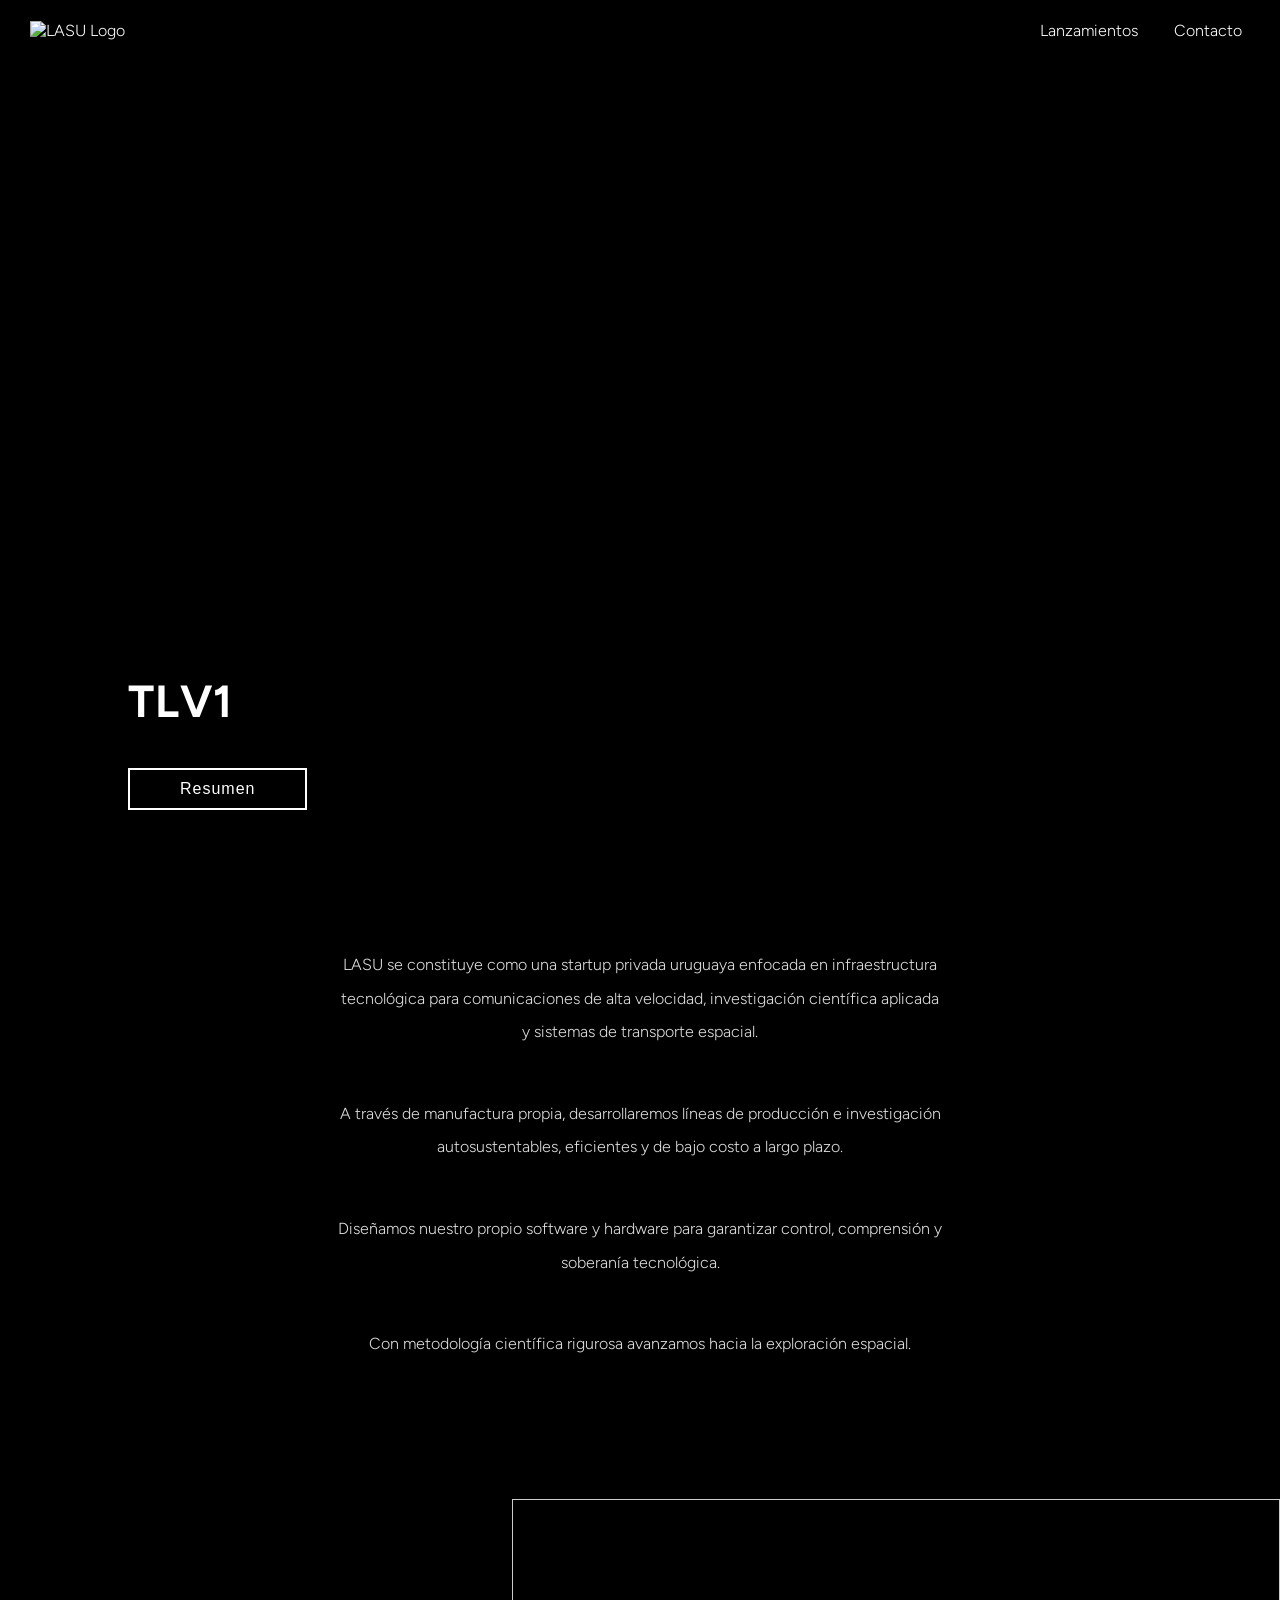
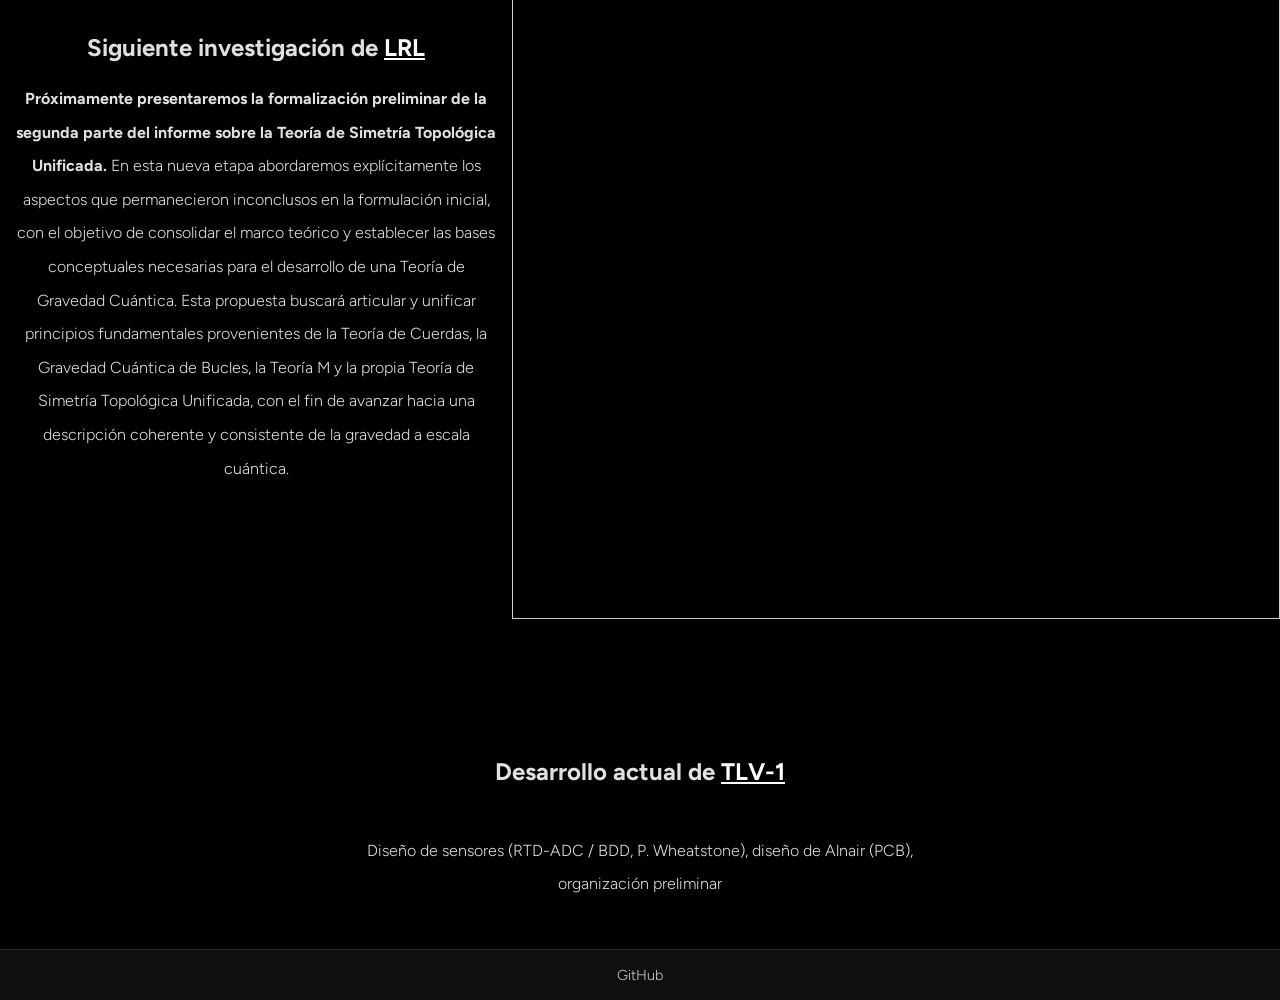
==== docs/index.html @ 3ad91bba "Index & styles update" ====
<!DOCTYPE html>
<html lang="es">
  <head>
    <meta charset="UTF-8" />
    <meta name="viewport" content="width=device-width, initial-scale=1.0" />
    <title>LASU | Inicio</title>
    <link rel="stylesheet" href="styles.css" />
    <link rel="icon" href="favicon.png" />
    <link rel="preconnect" href="https://fonts.googleapis.com" />
    <link rel="preconnect" href="https://fonts.gstatic.com" crossorigin />
    <link
      href="https://fonts.googleapis.com/css2?family=Figtree:ital,opsz,wght@0,14..32,100..900;1,14..32,100..900&display=swap"
      rel="stylesheet"
    />
  </head>
  <body>
    <GlobalScripts />
    <header class="header">
      <nav class="navbar">
        <img src="LASU_logo.png" alt="LASU Logo" class="logo" />
        <div class="menu-desktop">
          <a href="#">Lanzamientos</a>
          <a href="#">Contacto</a>
        </div>
      </nav>
    </header>
    <!-- Menú móvil -->
    <aside class="menu-mobile" id="menuMobile">
      <a href="#">Lanzamientos</a>
      <a href="#">Contacto</a>
    </aside>
    <!-- Overlay -->
    <div class="overlay" id="overlay"></div>
    <!-- UI ROOT -->
    <div id="ui-root">
      <button class="menu-btn" id="menuBtn" aria-label="Abrir menú">
        <span></span>
        <span></span>
        <span></span>
      </button>
    </div>
    <!-- Contenido -->
    <div
      class="hero"
      style="background-image: url(&quot;lasu_banner-no-logo.png&quot;)"
    >
      <div class="nl">
        <h2>TLV1</h2>
        <a href="nl.html"><button class="btn-vaso">Resumen</button></a>
      </div>
    </div>
    <main>
      <div>
        <div class="article">
          <p>
            LASU se constituye como una startup privada uruguaya enfocada en infraestructura tecnológica para comunicaciones de alta velocidad, investigación científica aplicada y sistemas de transporte espacial.
          </p>
        </div>
        <div class="article">
          <p>
            A través de manufactura propia, desarrollaremos
            líneas de producción e investigación autosustentables, eficientes y de
            bajo costo a largo plazo.
          </p>
        </div>
        <div class="article">
          <p>
            Diseñamos nuestro propio software y hardware para
            garantizar control, comprensión y soberanía tecnológica.
          </p>
        </div>
        <div class="article">
          <p>
            Con metodología científica rigurosa
            avanzamos hacia la exploración espacial.
          </p>
        </div>
      </div>
      
      <div
        class="hero"
        style="
          background-image: url(&quot;https://mrwallpaper.com/images/hd/earth-surface-in-space-gps9axxa747nj3ra.jpg&quot;);
        "
      >
        <div class="article" style="max-width: 40%;">
          <h2>
            Siguiente investigación de
            <a href="https://lasu-aerospace.github.io/LRL/research.html">LRL</a>
          </h2>
          <p>
            <strong
              >Próximamente presentaremos la formalización preliminar de la
              segunda parte del informe sobre la Teoría de Simetría Topológica
              Unificada.</strong
            >
            En esta nueva etapa abordaremos explícitamente los aspectos que
            permanecieron inconclusos en la formulación inicial, con el objetivo
            de consolidar el marco teórico y establecer las bases conceptuales
            necesarias para el desarrollo de una Teoría de Gravedad Cuántica.
            Esta propuesta buscará articular y unificar principios fundamentales
            provenientes de la Teoría de Cuerdas, la Gravedad Cuántica de
            Bucles, la Teoría M y la propia Teoría de Simetría Topológica
            Unificada, con el fin de avanzar hacia una descripción coherente y
            consistente de la gravedad a escala cuántica.
          </p>
        </div>
        <iframe class="media-frame" src="stu.pdf" style="width: 100%;"></iframe>
      </div>
      
      <div class="article" style="min-width: 100%;">
        <h2>
          Desarrollo actual de
          <a href="https://lasu-aerospace.github.io/.github/nl">TLV-1</a>
        </h2>
        <p class="article">Diseño de sensores (RTD-ADC / BDD, P. Wheatstone), diseño de Alnair (PCB), organización preliminar</p>
      </div>
    </main>
    <!-- Footer y scripts -->
    <footer class="site-footer">
      <a href="#">GitHub</a>
    </footer>

    <script src="scripts.js" defer></script>
    <script src="overlay.js" defer></script>
  </body>
</html>

<!---
Contenidos

Index:

- Programa TLV
- Último lanzamiento

--->
---- docs/styles.css ----
html {
  font-family:
    "Figtree",
    system-ui,
    -apple-system,
    BlinkMacSystemFont,
    sans-serif;
  font-weight: 100;
  color: #e0e0e0;
}

html,
body {
  margin: 0;
  padding: 0;
}

main {
  position: relative;
  flex: 1;
}

/* ================= RESET ================= */
* {
  box-sizing: border-box;
}

:root {
  --navbar-h: 60px;
  --menu-width: 260px;
  --accent: #ffffff;
  --menu-bg: rgba(120, 120, 120, 0.85);
  --overlay-bg: rgba(0, 0, 0, 0.5);
  --blur-level: 6px;
}

body {
  min-height: 100vh;
  background-repeat: no-repeat;
  background-attachment: fixed;
  background-size: cover;
  background-position: center;
  margin: 0;
  background: black;
  color: white;
  overflow-x: hidden;
  display: flex;
  flex-direction: column;
}

a {
  color: white;
}

/* ================= NAVBAR ================= */
.navbar {
  position: fixed;
  top: 0;
  left: 0;
  width: 100%;
  height: var(--navbar-h);
  padding: 0 30px;

  display: flex;
  align-items: center;
  justify-content: space-between;

  background: linear-gradient(to bottom, black, transparent);
  z-index: 1000;
}

.menu-desktop.oculta {
  transform: translateY(-200%);
}

.logo {
  display: flex;
  width: 100px;
  transform: translateY(0);
  opacity: 1;

  transition:
    transform 0.45s ease,
    opacity 0.3s ease;
}

.logo.oculta {
  transform: translateY(-200%);
}

/* ================= CONTAINER ================= */
.container {
  max-width: 1080px;
  margin: 0 auto;
  padding: 4rem 4rem;

  font-size: 1.05rem;
  font-weight: 200;
  line-height: 1.7;

  color: #e2e2e2;

  hyphens: none;
  word-break: normal;
  overflow-wrap: break-word;
}

.container h1,
.container h2,
.container h3 {
  line-height: 1.3;
  margin-top: 2.5rem;
  margin-bottom: 1rem;
}

.container p {
  margin-bottom: 1.2rem;
}

.container a {
  color: #0057b8;
  text-decoration: underline;
}

.container blockquote {
  margin: 2rem 0;
  padding-left: 1.2rem;
  border-left: 4px solid #ccc;
  font-style: italic;
  color: #444;
}

/* ================= DESKTOP MENU ================= */
.menu-desktop {
  display: flex;
  gap: 20px;
  transform: translateY(0);
  opacity: 1;

  transition:
    transform 0.45s ease,
    opacity 0.3s ease;
}

.menu-desktop a {
  color: var(--accent);
  text-decoration: none;
  position: relative;
}

.menu-desktop a::after {
  content: "";
  position: absolute;
  bottom: -5px;
  left: 0;
  width: 0;
  height: 1px;
  background: var(--accent);
  transition: width 0.3s ease;
}

.menu-desktop a:hover::after {
  width: 100%;
}

.menu-mobile a::after {
  content: "";
  position: absolute;
  bottom: -5px;
  left: 0;
  width: 0;
  height: 1px;
  background: var(--accent);
  transition: width 0.3s ease;
}

.menu-mobile a:hover::after {
  width: 100%;
}

/* ================= LINKS AJUSTADOS AL TEXTO ================= */
.menu-desktop a,
.menu-mobile a {
  display: inline-block;
  width: auto;
  align-self: flex-start;
  white-space: nowrap;
  position: relative;
  text-decoration: none;
  padding: 4px 8px;
  color: var(--accent);
}

/* ================= ANIMACIÓN DE LÍNEA INFERIOR ================= */
.menu-desktop a::after,
.menu-mobile a::after {
  content: "";
  position: absolute;
  bottom: -5px;
  left: 0;
  width: 0;
  height: 1px;
  background: var(--accent);
  transition: width 0.3s ease;
}

.menu-desktop a:hover::after,
.menu-mobile a:hover::after {
  width: 100%;
}

/* ================= PADDING Y BACKGROUND ================= */
.menu-desktop a,
.menu-mobile a {
  padding: 4px 8px;
  background: transparent;
}

.menu-desktop a:hover,
.menu-mobile a:hover {
  background: rgba(255, 255, 255, 0.1);
}

/* ================= UI ROOT ================= */
#ui-root {
  position: fixed;
  inset: 0;
  z-index: 2147483647;
  pointer-events: none;
  isolation: isolate;
}

#ui-root .menu-btn {
  position: fixed;
  top: 10px;
  right: 30px;
  height: 40px;

  display: none;
  flex-direction: column;
  justify-content: center;
  gap: 6px;

  pointer-events: auto;
  background: none;
  border: none;
  padding: 8px;
  cursor: pointer;
}

#ui-root .menu-btn span {
  width: 24px;
  height: 2px;
  background: var(--accent);
  transform: translateY(0);
  border-radius: 2px;
  transition:
    transform 0.32s ease,
    opacity 0.22s linear;
}

/* ================= MOBILE MENU ================= */
.menu-mobile {
  position: fixed;
  top: 0;
  right: 0;
  width: var(--menu-width);
  height: 100vh;
  padding: calc(var(--navbar-h) + 20px) 20px;

  display: flex;
  flex-direction: column;
  gap: 20px;

  background: var(--menu-bg);
  backdrop-filter: blur(6px);

  transform: translateX(100%);
  transition: transform 0.32s cubic-bezier(0.2, 0.9, 0.3, 1);

  z-index: 2000;
}

.menu-mobile a {
  color: var(--accent);
  text-decoration: none;
  font-size: 18px;

  opacity: 0;
  transform: translateX(-8px);
  transition:
    opacity 0.28s ease,
    transform 0.28s ease;
}

body.menu-open .menu-mobile {
  transform: translateX(0);
}

body.menu-open .menu-mobile a {
  opacity: 1;
  transform: translateX(0);
}

/* ================= OVERLAY ================= */
.overlay {
  position: fixed;
  inset: 0;
  background: var(--overlay-bg);
  backdrop-filter: blur(var(--blur-level));

  opacity: 0;
  visibility: hidden;
  pointer-events: none;

  transition: opacity 0.25s ease;
  z-index: 1500;
}

body.menu-open .overlay {
  opacity: 1;
  visibility: visible;
  pointer-events: auto;
}

/* ================= CONTENT ================= */
.content {
  padding-top: var(--navbar-h);
}

body.menu-open .content {
  filter: blur(var(--blur-level));
}

/* ================= HAMBURGER → X ================= */
body.menu-open #ui-root .menu-btn span:nth-child(1) {
  transform: translateY(8px) rotate(45deg);
}

body.menu-open #ui-root .menu-btn span:nth-child(2) {
  opacity: 0;
}

body.menu-open #ui-root .menu-btn span:nth-child(3) {
  transform: translateY(-8px) rotate(-45deg);
}

/* ================= RESPONSIVE ================= */
@media (max-aspect-ratio: 4/3) {
  .menu-desktop {
    display: none;
  }
  #ui-root .menu-btn {
    display: flex;
  }
}

/* ================= ACCESSIBILITY ================= */
@media (prefers-reduced-motion: reduce) {
  * {
    transition: none !important;
    animation: none !important;
  }
}

/* ================= FADING ================= */
.nl {
  width: auto;
  position: absolute;
  height: auto;
  bottom: 10%;
  left: 10%;
  color: #fff;
  font-size: 30px;
  font-weight: 300;
  letter-spacing: 1px;
  text-align: auto;
  opacity: 0;
  transform: translateY(40px);
  animation: fadeUp 2s ease-out forwards;
}

.btn-vaso {
  position: relative;
  padding: 10px 50px;
  background: transparent;
  color: white;
  border: 2px solid white;
  font-size: 16px;
  letter-spacing: 1px;
  cursor: pointer;
  overflow: hidden;
  z-index: 0;
}

.btn-vaso::before {
  content: "";
  position: absolute;
  left: 0;
  bottom: 0;
  width: 100%;
  height: 0%;
  background: white;
  transition: height 0.6s ease;
  z-index: -1;
}

.btn-vaso:hover::before {
  height: 100%;
}

.btn-vaso:hover {
  color: #000;
}

@keyframes fadeUp {
  to {
    opacity: 1;
    transform: translateY(0);
  }
}

/* ================= FOOTER ================= */
.site-footer {
  width: 100%;
  padding: 16px 24px;
  background-color: #0f0f0f;
  border-top: 1px solid #2a2a2a;
  display: flex;
  gap: 24px;
  justify-content: center;
  text-align: center;
  color: white;
}

.site-footer a {
  color: #cfcfcf;
  text-decoration: none;
  font-size: 0.9rem;
  transition: color 0.2s ease;
}

.site-footer a:hover {
  color: #ffffff;
}

/* ================= ARTICLE ================= */
.article {
  max-width: 50%;
  position: relative;
  margin: 48px auto;
  text-align: center;
  padding: 0 16px;
  font-weight: 200;
  font-size: 1rem;
  color: #e0e0e0;
}

.article p {
  margin-bottom: 1.2em;
  line-height: 2.1;
}

/* ================= HERO ================= */
.hero {
  height: 100vh;
  background-size: cover;
  background-position: center;
  background-repeat: no-repeat;

  display: flex;
  align-items: center;
  justify-content: center;

  min-height: 100vh;
  min-height: 100svh;
}

.hero-content {
  color: white;
}

/* ================= MEDIA ================= */
.media-frame {
  width: 100%;
  max-width: 900px;
  height: 80vh;
  border: 1px solid #ccc;
  margin: 2rem auto;
  display: block;
}

.media-image {
  max-width: 100%;
  height: auto;
  display: block;
  margin: 2rem auto;
  border: 1px solid #ccc;
}
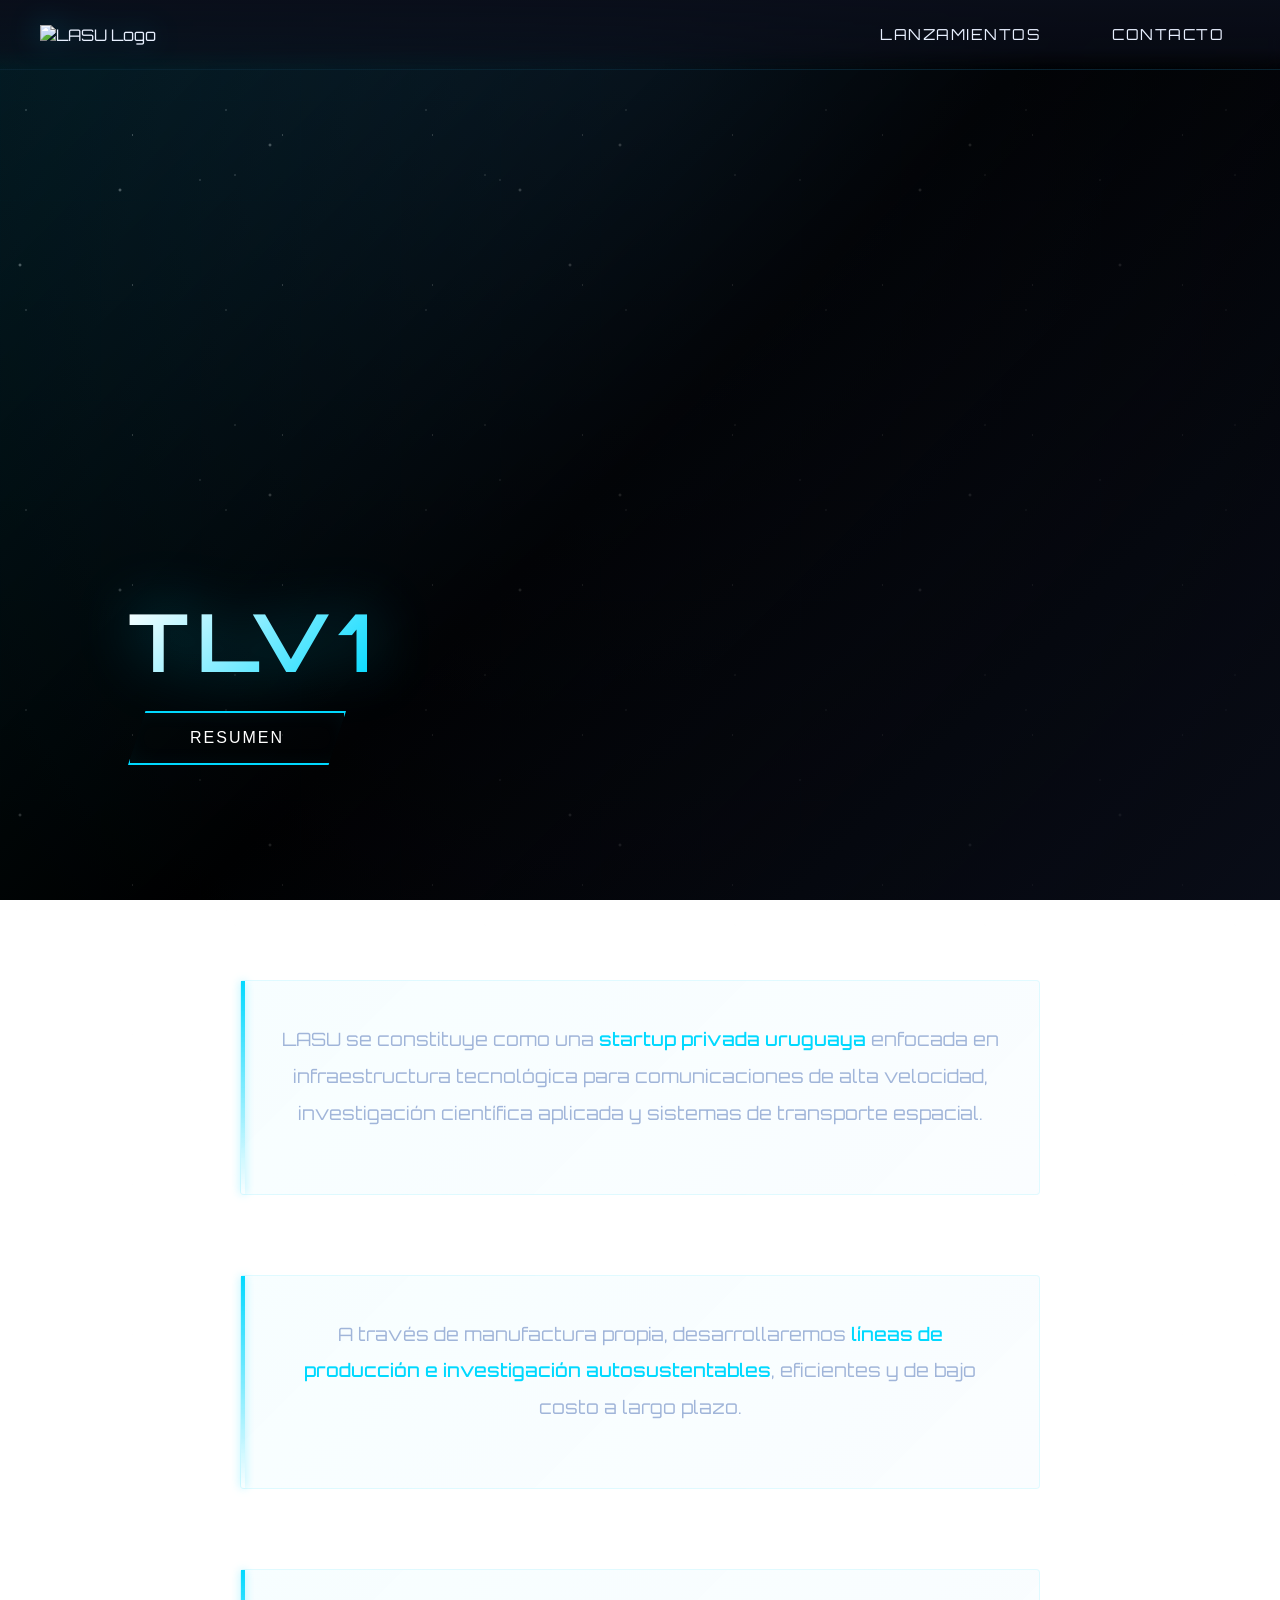
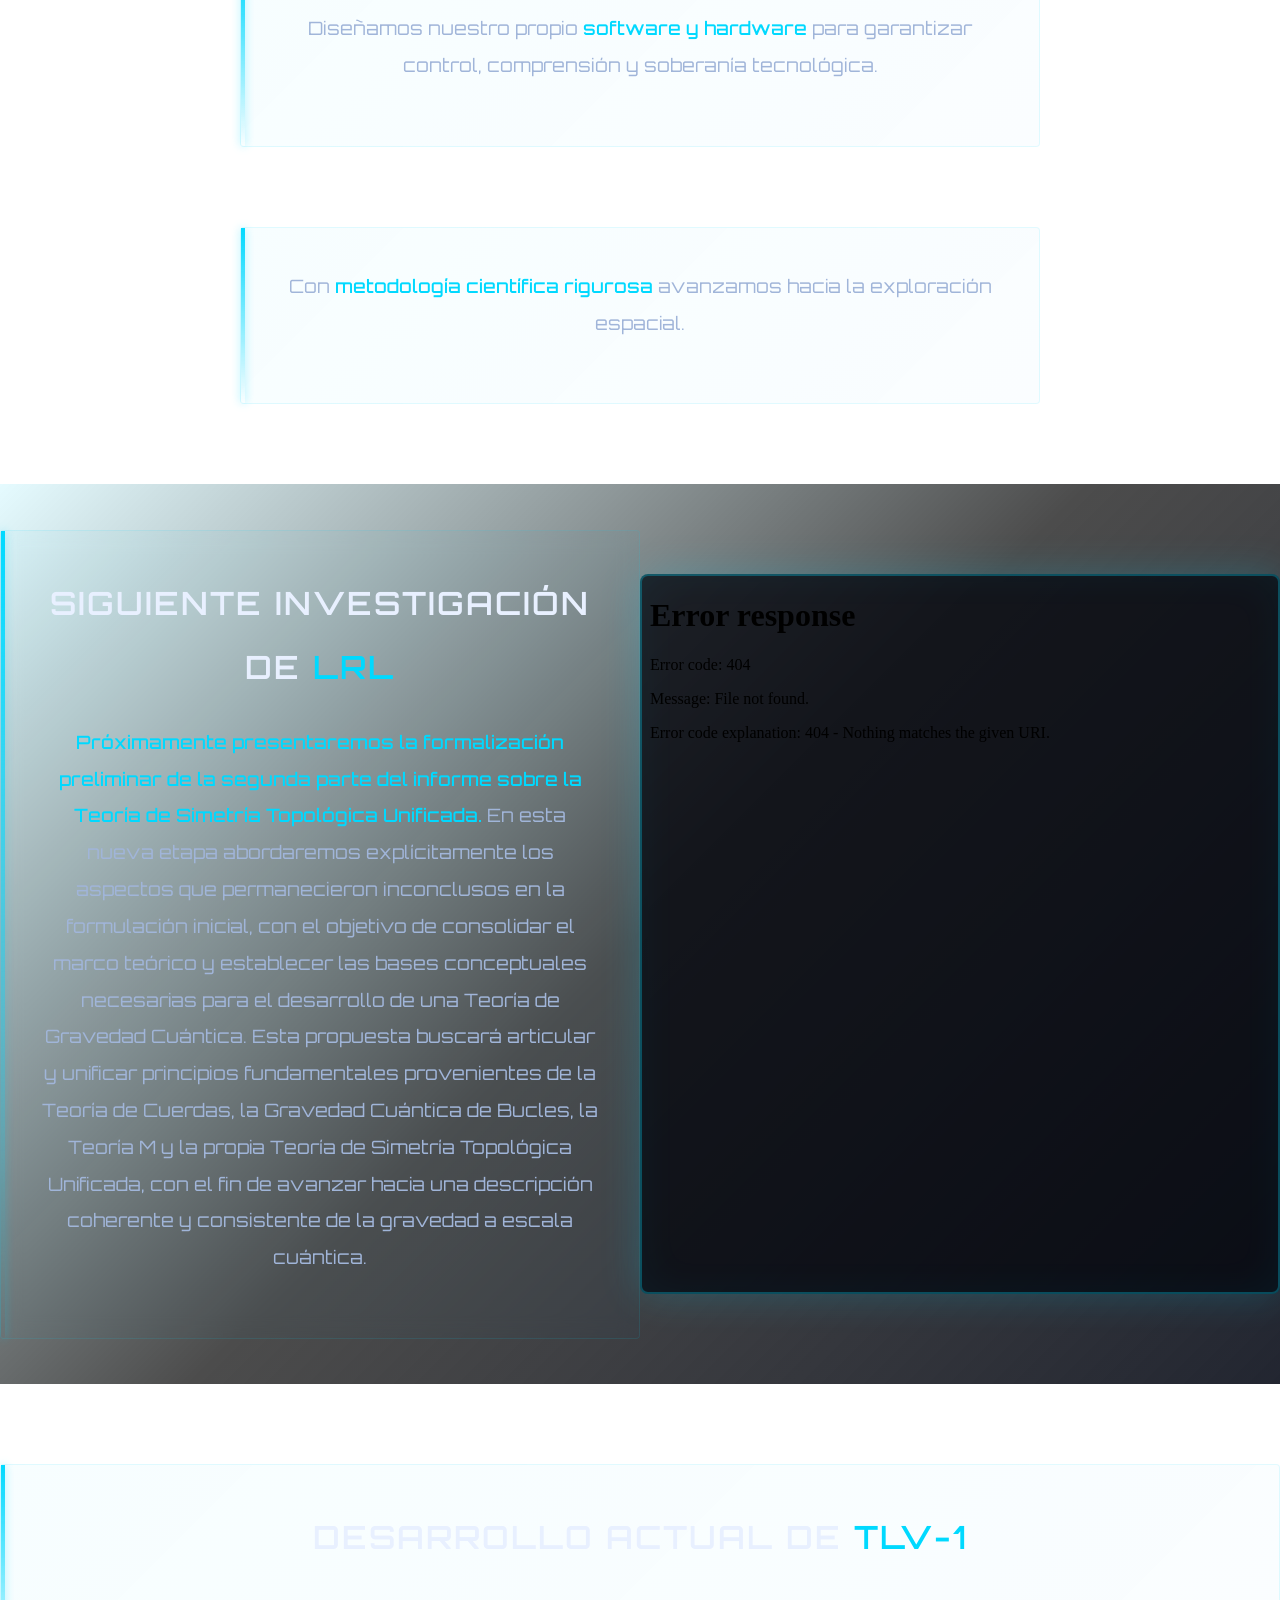
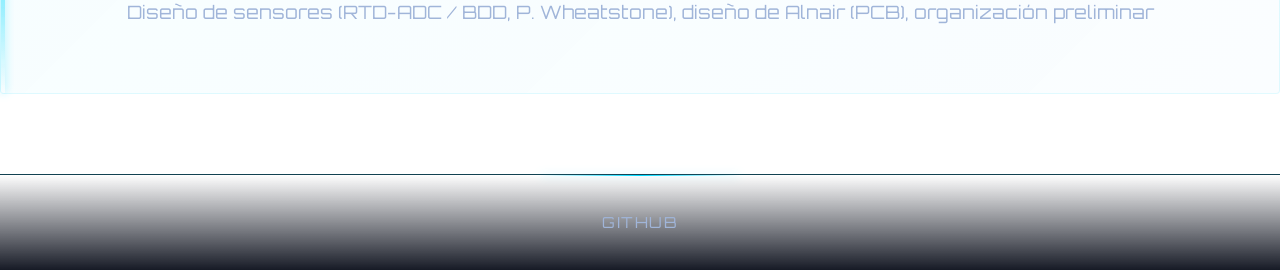
==== commit 4ed7aaea: "Add contact page and form functionality - Created contacto.html for the contact page with a form for" ====
--- a/docs/index.html
+++ b/docs/index.html
@@ -8,10 +8,8 @@
     <link rel="icon" href="favicon.png" />
     <link rel="preconnect" href="https://fonts.googleapis.com" />
     <link rel="preconnect" href="https://fonts.gstatic.com" crossorigin />
-    <link
-      href="https://fonts.googleapis.com/css2?family=Figtree:ital,opsz,wght@0,14..32,100..900;1,14..32,100..900&display=swap"
-      rel="stylesheet"
-    />
+    <!-- Distinctive aerospace fonts -->
+    <link href="https://fonts.googleapis.com/css2?family=Orbitron:wght@400;500;600;700;900&family=Rajdhani:wght@300;400;500;600;700&display=swap" rel="stylesheet" />
   </head>
   <body>
     <GlobalScripts />
@@ -19,18 +17,21 @@
       <nav class="navbar">
         <img src="LASU_logo.png" alt="LASU Logo" class="logo" />
         <div class="menu-desktop">
-          <a href="#">Lanzamientos</a>
-          <a href="#">Contacto</a>
+          <a href="lanzamientos.html">Lanzamientos</a>
+          <a href="contacto.html">Contacto</a>
         </div>
       </nav>
     </header>
+    
     <!-- Menú móvil -->
     <aside class="menu-mobile" id="menuMobile">
-      <a href="#">Lanzamientos</a>
-      <a href="#">Contacto</a>
+      <a href="lanzamientos.html">Lanzamientos</a>
+      <a href="contacto.html">Contacto</a>
     </aside>
+    
     <!-- Overlay -->
     <div class="overlay" id="overlay"></div>
+    
     <!-- UI ROOT -->
     <div id="ui-root">
       <button class="menu-btn" id="menuBtn" aria-label="Abrir menú">
@@ -39,61 +40,56 @@
         <span></span>
       </button>
     </div>
-    <!-- Contenido -->
-    <div
-      class="hero"
-      style="background-image: url(&quot;lasu_banner-no-logo.png&quot;)"
-    >
+    
+    <!-- Hero Section -->
+    <div class="hero" style="background-image: url('lasu_banner-no-logo.png')">
       <div class="nl">
         <h2>TLV1</h2>
         <a href="nl.html"><button class="btn-vaso">Resumen</button></a>
       </div>
     </div>
+    
     <main>
       <div>
         <div class="article">
           <p>
-            LASU se constituye como una startup privada uruguaya enfocada en infraestructura tecnológica para comunicaciones de alta velocidad, investigación científica aplicada y sistemas de transporte espacial.
+            LASU se constituye como una <strong>startup privada uruguaya</strong> enfocada en infraestructura tecnológica para comunicaciones de alta velocidad, investigación científica aplicada y sistemas de transporte espacial.
           </p>
         </div>
+        
         <div class="article">
           <p>
             A través de manufactura propia, desarrollaremos
-            líneas de producción e investigación autosustentables, eficientes y de
+            <strong>líneas de producción e investigación autosustentables</strong>, eficientes y de
             bajo costo a largo plazo.
           </p>
         </div>
+        
         <div class="article">
           <p>
-            Diseñamos nuestro propio software y hardware para
+            Diseñamos nuestro propio <strong>software y hardware</strong> para
             garantizar control, comprensión y soberanía tecnológica.
           </p>
         </div>
+        
         <div class="article">
           <p>
-            Con metodología científica rigurosa
+            Con <strong>metodología científica rigurosa</strong>
             avanzamos hacia la exploración espacial.
           </p>
         </div>
       </div>
       
-      <div
-        class="hero"
-        style="
-          background-image: url(&quot;https://mrwallpaper.com/images/hd/earth-surface-in-space-gps9axxa747nj3ra.jpg&quot;);
-        "
-      >
-        <div class="article" style="max-width: 40%;">
+      <div class="hero" style="background-image: url('https://mrwallpaper.com/images/hd/earth-surface-in-space-gps9axxa747nj3ra.jpg')">
+        <div class="article" style="max-width: 50%;">
           <h2>
             Siguiente investigación de
             <a href="https://lasu-aerospace.github.io/LRL/research.html">LRL</a>
           </h2>
           <p>
-            <strong
-              >Próximamente presentaremos la formalización preliminar de la
-              segunda parte del informe sobre la Teoría de Simetría Topológica
-              Unificada.</strong
-            >
+            <strong>Próximamente presentaremos la formalización preliminar de la
+            segunda parte del informe sobre la Teoría de Simetría Topológica
+            Unificada.</strong>
             En esta nueva etapa abordaremos explícitamente los aspectos que
             permanecieron inconclusos en la formulación inicial, con el objetivo
             de consolidar el marco teórico y establecer las bases conceptuales
@@ -105,18 +101,19 @@
             consistente de la gravedad a escala cuántica.
           </p>
         </div>
-        <iframe class="media-frame" src="stu.pdf" style="width: 100%;"></iframe>
+        <iframe class="media-frame" src="stu.pdf"></iframe>
       </div>
       
-      <div class="article" style="min-width: 100%;">
+      <div class="article" style="min-width: 100%; max-width: 90%;">
         <h2>
           Desarrollo actual de
           <a href="https://lasu-aerospace.github.io/.github/nl">TLV-1</a>
         </h2>
-        <p class="article">Diseño de sensores (RTD-ADC / BDD, P. Wheatstone), diseño de Alnair (PCB), organización preliminar</p>
+        <p>Diseño de sensores (RTD-ADC / BDD, P. Wheatstone), diseño de Alnair (PCB), organización preliminar</p>
       </div>
     </main>
-    <!-- Footer y scripts -->
+    
+    <!-- Footer -->
     <footer class="site-footer">
       <a href="#">GitHub</a>
     </footer>
@@ -124,14 +121,4 @@
     <script src="scripts.js" defer></script>
     <script src="overlay.js" defer></script>
   </body>
-</html>
-
-<!---
-Contenidos
-
-Index:
-
-- Programa TLV
-- Último lanzamiento
-
---->
+</html>
--- a/docs/styles.css
+++ b/docs/styles.css
@@ -1,55 +1,108 @@
-html {
-  font-family:
-    "Figtree",
-    system-ui,
-    -apple-system,
-    BlinkMacSystemFont,
-    sans-serif;
-  font-weight: 100;
-  color: #e0e0e0;
-}
-
-html,
-body {
+/* ================= CUSTOM PROPERTIES ================= */
+:root {
+  --navbar-h: 70px;
+  --menu-width: 300px;
+  --accent: #00d9ff;
+  --accent-glow: rgba(0, 217, 255, 0.4);
+  --menu-bg: rgba(5, 10, 20, 0.95);
+  --overlay-bg: rgba(0, 0, 0, 0.7);
+  --blur-level: 8px;
+  --space-dark: #0a0e1a;
+  --space-darker: #050810;
+  --text-primary: #e8f0ff;
+  --text-secondary: #a0b5d9;
+}
+
+/* ================= RESET & BASE ================= */
+* {
+  box-sizing: border-box;
   margin: 0;
   padding: 0;
+}
+
+html {
+  font-family: "Orbitron", "Rajdhani", "Exo 2", system-ui, sans-serif;
+  font-weight: 300;
+  color: var(--text-primary);
+  scroll-behavior: smooth;
+}
+
+body {
+  min-height: 100vh;
+  background: radial-gradient(ellipse at top, #0f1829 0%, #000000 100%);
+  background-attachment: fixed;
+  color: var(--text-primary);
+  overflow-x: hidden;
+  display: flex;
+  flex-direction: column;
+  position: relative;
+}
+
+/* Starfield background effect */
+body::before {
+  content: '';
+  position: fixed;
+  width: 200%;
+  height: 200%;
+  top: -50%;
+  left: -50%;
+  background-image: 
+    radial-gradient(2px 2px at 20% 30%, white, transparent),
+    radial-gradient(2px 2px at 60% 70%, white, transparent),
+    radial-gradient(1px 1px at 50% 50%, white, transparent),
+    radial-gradient(1px 1px at 80% 10%, white, transparent),
+    radial-gradient(2px 2px at 90% 60%, white, transparent),
+    radial-gradient(1px 1px at 33% 80%, white, transparent),
+    radial-gradient(1px 1px at 15% 90%, white, transparent);
+  background-size: 
+    550px 550px,
+    350px 350px,
+    250px 250px,
+    300px 300px,
+    400px 400px,
+    200px 200px,
+    150px 150px;
+  background-repeat: repeat;
+  animation: stars 120s linear infinite;
+  opacity: 0.6;
+  z-index: 0;
+  pointer-events: none;
+}
+
+@keyframes stars {
+  from { transform: translateY(0); }
+  to { transform: translateY(-1000px); }
+}
+
+/* Grid overlay */
+body::after {
+  content: '';
+  position: fixed;
+  inset: 0;
+  background-image: 
+    linear-gradient(rgba(0, 217, 255, 0.03) 1px, transparent 1px),
+    linear-gradient(90deg, rgba(0, 217, 255, 0.03) 1px, transparent 1px);
+  background-size: 100px 100px;
+  pointer-events: none;
+  z-index: 0;
+  opacity: 0.3;
 }
 
 main {
   position: relative;
   flex: 1;
-}
-
-/* ================= RESET ================= */
-* {
-  box-sizing: border-box;
-}
-
-:root {
-  --navbar-h: 60px;
-  --menu-width: 260px;
-  --accent: #ffffff;
-  --menu-bg: rgba(120, 120, 120, 0.85);
-  --overlay-bg: rgba(0, 0, 0, 0.5);
-  --blur-level: 6px;
-}
-
-body {
-  min-height: 100vh;
-  background-repeat: no-repeat;
-  background-attachment: fixed;
-  background-size: cover;
-  background-position: center;
-  margin: 0;
-  background: black;
-  color: white;
-  overflow-x: hidden;
-  display: flex;
-  flex-direction: column;
+  z-index: 1;
 }
 
 a {
-  color: white;
+  color: var(--accent);
+  transition: all 0.3s ease;
+  text-decoration: none;
+}
+
+a:hover {
+  color: #ffffff;
+  text-shadow: 0 0 10px var(--accent-glow);
 }
 
 /* ================= NAVBAR ================= */
@@ -59,204 +112,100 @@
   left: 0;
   width: 100%;
   height: var(--navbar-h);
-  padding: 0 30px;
-
+  padding: 0 40px;
   display: flex;
   align-items: center;
   justify-content: space-between;
-
-  background: linear-gradient(to bottom, black, transparent);
+  background: linear-gradient(to bottom, 
+    rgba(10, 14, 26, 0.95) 0%, 
+    rgba(10, 14, 26, 0.7) 70%,
+    transparent 100%);
+  backdrop-filter: blur(10px);
+  border-bottom: 1px solid rgba(0, 217, 255, 0.1);
   z-index: 1000;
-}
-
-.menu-desktop.oculta {
-  transform: translateY(-200%);
+  transition: all 0.5s cubic-bezier(0.4, 0, 0.2, 1);
 }
 
 .logo {
   display: flex;
-  width: 100px;
+  width: 120px;
+  filter: drop-shadow(0 0 15px rgba(0, 217, 255, 0.3));
   transform: translateY(0);
   opacity: 1;
-
   transition:
-    transform 0.45s ease,
+    transform 0.5s cubic-bezier(0.4, 0, 0.2, 1),
     opacity 0.3s ease;
 }
 
 .logo.oculta {
   transform: translateY(-200%);
-}
-
-/* ================= CONTAINER ================= */
-.container {
-  max-width: 1080px;
-  margin: 0 auto;
-  padding: 4rem 4rem;
-
-  font-size: 1.05rem;
-  font-weight: 200;
-  line-height: 1.7;
-
-  color: #e2e2e2;
-
-  hyphens: none;
-  word-break: normal;
-  overflow-wrap: break-word;
-}
-
-.container h1,
-.container h2,
-.container h3 {
-  line-height: 1.3;
-  margin-top: 2.5rem;
-  margin-bottom: 1rem;
-}
-
-.container p {
-  margin-bottom: 1.2rem;
-}
-
-.container a {
-  color: #0057b8;
-  text-decoration: underline;
-}
-
-.container blockquote {
-  margin: 2rem 0;
-  padding-left: 1.2rem;
-  border-left: 4px solid #ccc;
-  font-style: italic;
-  color: #444;
+  opacity: 0;
 }
 
 /* ================= DESKTOP MENU ================= */
 .menu-desktop {
   display: flex;
-  gap: 20px;
+  gap: 40px;
   transform: translateY(0);
   opacity: 1;
-
   transition:
-    transform 0.45s ease,
+    transform 0.5s cubic-bezier(0.4, 0, 0.2, 1),
     opacity 0.3s ease;
 }
 
+.menu-desktop.oculta {
+  transform: translateY(-200%);
+  opacity: 0;
+}
+
 .menu-desktop a {
-  color: var(--accent);
+  color: var(--text-primary);
   text-decoration: none;
   position: relative;
+  font-size: 0.95rem;
+  font-weight: 400;
+  letter-spacing: 1.5px;
+  text-transform: uppercase;
+  padding: 8px 16px;
+  transition: all 0.3s ease;
+}
+
+.menu-desktop a::before {
+  content: '';
+  position: absolute;
+  inset: 0;
+  background: linear-gradient(135deg, 
+    rgba(0, 217, 255, 0.1), 
+    rgba(0, 150, 255, 0.05));
+  opacity: 0;
+  transition: opacity 0.3s ease;
+  z-index: -1;
+  clip-path: polygon(5% 0%, 100% 0%, 95% 100%, 0% 100%);
 }
 
 .menu-desktop a::after {
   content: "";
   position: absolute;
-  bottom: -5px;
+  bottom: 0;
   left: 0;
   width: 0;
-  height: 1px;
-  background: var(--accent);
-  transition: width 0.3s ease;
+  height: 2px;
+  background: linear-gradient(90deg, var(--accent), #0096ff);
+  box-shadow: 0 0 10px var(--accent-glow);
+  transition: width 0.4s cubic-bezier(0.4, 0, 0.2, 1);
+}
+
+.menu-desktop a:hover::before {
+  opacity: 1;
 }
 
 .menu-desktop a:hover::after {
   width: 100%;
 }
 
-.menu-mobile a::after {
-  content: "";
-  position: absolute;
-  bottom: -5px;
-  left: 0;
-  width: 0;
-  height: 1px;
-  background: var(--accent);
-  transition: width 0.3s ease;
-}
-
-.menu-mobile a:hover::after {
-  width: 100%;
-}
-
-/* ================= LINKS AJUSTADOS AL TEXTO ================= */
-.menu-desktop a,
-.menu-mobile a {
-  display: inline-block;
-  width: auto;
-  align-self: flex-start;
-  white-space: nowrap;
-  position: relative;
-  text-decoration: none;
-  padding: 4px 8px;
+.menu-desktop a:hover {
   color: var(--accent);
-}
-
-/* ================= ANIMACIÓN DE LÍNEA INFERIOR ================= */
-.menu-desktop a::after,
-.menu-mobile a::after {
-  content: "";
-  position: absolute;
-  bottom: -5px;
-  left: 0;
-  width: 0;
-  height: 1px;
-  background: var(--accent);
-  transition: width 0.3s ease;
-}
-
-.menu-desktop a:hover::after,
-.menu-mobile a:hover::after {
-  width: 100%;
-}
-
-/* ================= PADDING Y BACKGROUND ================= */
-.menu-desktop a,
-.menu-mobile a {
-  padding: 4px 8px;
-  background: transparent;
-}
-
-.menu-desktop a:hover,
-.menu-mobile a:hover {
-  background: rgba(255, 255, 255, 0.1);
-}
-
-/* ================= UI ROOT ================= */
-#ui-root {
-  position: fixed;
-  inset: 0;
-  z-index: 2147483647;
-  pointer-events: none;
-  isolation: isolate;
-}
-
-#ui-root .menu-btn {
-  position: fixed;
-  top: 10px;
-  right: 30px;
-  height: 40px;
-
-  display: none;
-  flex-direction: column;
-  justify-content: center;
-  gap: 6px;
-
-  pointer-events: auto;
-  background: none;
-  border: none;
-  padding: 8px;
-  cursor: pointer;
-}
-
-#ui-root .menu-btn span {
-  width: 24px;
-  height: 2px;
-  background: var(--accent);
-  transform: translateY(0);
-  border-radius: 2px;
-  transition:
-    transform 0.32s ease,
-    opacity 0.22s linear;
+  transform: translateY(-2px);
 }
 
 /* ================= MOBILE MENU ================= */
@@ -266,31 +215,50 @@
   right: 0;
   width: var(--menu-width);
   height: 100vh;
-  padding: calc(var(--navbar-h) + 20px) 20px;
-
+  padding: calc(var(--navbar-h) + 30px) 30px;
   display: flex;
   flex-direction: column;
-  gap: 20px;
-
+  gap: 25px;
   background: var(--menu-bg);
-  backdrop-filter: blur(6px);
-
+  backdrop-filter: blur(20px);
+  border-left: 1px solid rgba(0, 217, 255, 0.2);
   transform: translateX(100%);
-  transition: transform 0.32s cubic-bezier(0.2, 0.9, 0.3, 1);
-
+  transition: transform 0.4s cubic-bezier(0.4, 0, 0.2, 1);
   z-index: 2000;
 }
 
 .menu-mobile a {
+  color: var(--text-primary);
+  text-decoration: none;
+  font-size: 1.1rem;
+  letter-spacing: 1.2px;
+  text-transform: uppercase;
+  padding: 12px 16px;
+  position: relative;
+  opacity: 0;
+  transform: translateX(-20px);
+  transition:
+    opacity 0.3s ease,
+    transform 0.3s ease,
+    color 0.3s ease;
+}
+
+.menu-mobile a::before {
+  content: '›';
+  position: absolute;
+  left: 0;
+  opacity: 0;
+  transition: opacity 0.3s ease;
   color: var(--accent);
-  text-decoration: none;
-  font-size: 18px;
-
-  opacity: 0;
-  transform: translateX(-8px);
-  transition:
-    opacity 0.28s ease,
-    transform 0.28s ease;
+}
+
+.menu-mobile a:hover {
+  color: var(--accent);
+  transform: translateX(8px);
+}
+
+.menu-mobile a:hover::before {
+  opacity: 1;
 }
 
 body.menu-open .menu-mobile {
@@ -300,6 +268,68 @@
 body.menu-open .menu-mobile a {
   opacity: 1;
   transform: translateX(0);
+}
+
+body.menu-open .menu-mobile a:nth-child(1) { transition-delay: 0.1s; }
+body.menu-open .menu-mobile a:nth-child(2) { transition-delay: 0.15s; }
+body.menu-open .menu-mobile a:nth-child(3) { transition-delay: 0.2s; }
+
+/* ================= UI ROOT & HAMBURGER ================= */
+#ui-root {
+  position: fixed;
+  inset: 0;
+  z-index: 2147483647;
+  pointer-events: none;
+  isolation: isolate;
+}
+
+#ui-root .menu-btn {
+  position: fixed;
+  top: 18px;
+  right: 40px;
+  height: 40px;
+  width: 40px;
+  display: none;
+  flex-direction: column;
+  justify-content: center;
+  align-items: center;
+  gap: 6px;
+  pointer-events: auto;
+  background: rgba(0, 217, 255, 0.05);
+  border: 1px solid rgba(0, 217, 255, 0.3);
+  padding: 8px;
+  cursor: pointer;
+  transition: all 0.3s ease;
+}
+
+#ui-root .menu-btn:hover {
+  background: rgba(0, 217, 255, 0.15);
+  border-color: var(--accent);
+  box-shadow: 0 0 20px var(--accent-glow);
+}
+
+#ui-root .menu-btn span {
+  width: 22px;
+  height: 2px;
+  background: var(--accent);
+  transform: translateY(0);
+  border-radius: 2px;
+  box-shadow: 0 0 8px var(--accent-glow);
+  transition:
+    transform 0.3s cubic-bezier(0.4, 0, 0.2, 1),
+    opacity 0.2s linear;
+}
+
+body.menu-open #ui-root .menu-btn span:nth-child(1) {
+  transform: translateY(8px) rotate(45deg);
+}
+
+body.menu-open #ui-root .menu-btn span:nth-child(2) {
+  opacity: 0;
+}
+
+body.menu-open #ui-root .menu-btn span:nth-child(3) {
+  transform: translateY(-8px) rotate(-45deg);
 }
 
 /* ================= OVERLAY ================= */
@@ -308,12 +338,10 @@
   inset: 0;
   background: var(--overlay-bg);
   backdrop-filter: blur(var(--blur-level));
-
   opacity: 0;
   visibility: hidden;
   pointer-events: none;
-
-  transition: opacity 0.25s ease;
+  transition: opacity 0.3s ease;
   z-index: 1500;
 }
 
@@ -323,26 +351,315 @@
   pointer-events: auto;
 }
 
-/* ================= CONTENT ================= */
-.content {
-  padding-top: var(--navbar-h);
-}
-
-body.menu-open .content {
-  filter: blur(var(--blur-level));
-}
-
-/* ================= HAMBURGER → X ================= */
-body.menu-open #ui-root .menu-btn span:nth-child(1) {
-  transform: translateY(8px) rotate(45deg);
-}
-
-body.menu-open #ui-root .menu-btn span:nth-child(2) {
+/* ================= HERO ================= */
+.hero {
+  height: 100vh;
+  min-height: 100svh;
+  background-size: cover;
+  background-position: center;
+  background-repeat: no-repeat;
+  display: flex;
+  align-items: center;
+  justify-content: center;
+  position: relative;
+  overflow: hidden;
+}
+
+.hero::before {
+  content: '';
+  position: absolute;
+  inset: 0;
+  background: linear-gradient(
+    135deg,
+    rgba(0, 217, 255, 0.1) 0%,
+    rgba(0, 0, 0, 0.7) 50%,
+    rgba(10, 14, 26, 0.9) 100%
+  );
+  z-index: 1;
+}
+
+.hero > * {
+  position: relative;
+  z-index: 2;
+}
+
+/* ================= NL SECTION ================= */
+.nl {
+  width: auto;
+  position: absolute;
+  bottom: 15%;
+  left: 10%;
+  color: #fff;
   opacity: 0;
-}
-
-body.menu-open #ui-root .menu-btn span:nth-child(3) {
-  transform: translateY(-8px) rotate(-45deg);
+  transform: translateY(60px);
+  animation: fadeUp 1.5s cubic-bezier(0.4, 0, 0.2, 1) 0.5s forwards;
+}
+
+.nl h2 {
+  font-size: 5rem;
+  font-weight: 700;
+  letter-spacing: 8px;
+  margin-bottom: 30px;
+  text-transform: uppercase;
+  background: linear-gradient(135deg, #ffffff, var(--accent));
+  -webkit-background-clip: text;
+  -webkit-text-fill-color: transparent;
+  background-clip: text;
+  filter: drop-shadow(0 0 30px var(--accent-glow));
+  line-height: 1;
+}
+
+@keyframes fadeUp {
+  to {
+    opacity: 1;
+    transform: translateY(0);
+  }
+}
+
+/* ================= BUTTON ================= */
+.btn-vaso {
+  position: relative;
+  padding: 16px 60px;
+  background: transparent;
+  color: white;
+  border: 2px solid var(--accent);
+  font-size: 1rem;
+  font-weight: 500;
+  letter-spacing: 2px;
+  text-transform: uppercase;
+  cursor: pointer;
+  overflow: hidden;
+  z-index: 0;
+  transition: all 0.4s ease;
+  clip-path: polygon(8% 0%, 100% 0%, 92% 100%, 0% 100%);
+  box-shadow: 
+    0 0 20px rgba(0, 217, 255, 0.2),
+    inset 0 0 20px rgba(0, 217, 255, 0.05);
+}
+
+.btn-vaso::before {
+  content: "";
+  position: absolute;
+  left: -100%;
+  top: 0;
+  width: 100%;
+  height: 100%;
+  background: linear-gradient(90deg, 
+    transparent, 
+    var(--accent), 
+    transparent);
+  transition: left 0.6s cubic-bezier(0.4, 0, 0.2, 1);
+  z-index: -1;
+}
+
+.btn-vaso:hover {
+  color: var(--space-darker);
+  border-color: white;
+  box-shadow: 
+    0 0 40px var(--accent-glow),
+    inset 0 0 40px rgba(0, 217, 255, 0.3);
+  transform: translateY(-3px);
+}
+
+.btn-vaso:hover::before {
+  left: 100%;
+}
+
+/* ================= ARTICLE ================= */
+.article {
+  max-width: 800px;
+  position: relative;
+  margin: 80px auto;
+  text-align: center;
+  padding: 40px;
+  font-weight: 300;
+  font-size: 1.15rem;
+  line-height: 2;
+  color: var(--text-secondary);
+  background: linear-gradient(135deg,
+    rgba(0, 217, 255, 0.03),
+    rgba(0, 150, 255, 0.02));
+  border: 1px solid rgba(0, 217, 255, 0.1);
+  border-radius: 4px;
+  backdrop-filter: blur(10px);
+  opacity: 0;
+  transform: translateY(30px);
+  animation: fadeUp 0.8s cubic-bezier(0.4, 0, 0.2, 1) forwards;
+  animation-delay: calc(var(--article-index, 0) * 0.15s);
+}
+
+.article:nth-child(1) { --article-index: 1; }
+.article:nth-child(2) { --article-index: 2; }
+.article:nth-child(3) { --article-index: 3; }
+.article:nth-child(4) { --article-index: 4; }
+.article:nth-child(5) { --article-index: 5; }
+
+.article::before {
+  content: '';
+  position: absolute;
+  top: 0;
+  left: 0;
+  width: 4px;
+  height: 100%;
+  background: linear-gradient(180deg, var(--accent), transparent);
+  box-shadow: 0 0 10px var(--accent-glow);
+}
+
+.article h2 {
+  font-size: 2rem;
+  font-weight: 600;
+  letter-spacing: 2px;
+  margin-bottom: 25px;
+  color: var(--text-primary);
+  text-transform: uppercase;
+}
+
+.article p {
+  margin-bottom: 1.2em;
+  color: var(--text-secondary);
+}
+
+.article strong {
+  color: var(--accent);
+  font-weight: 500;
+}
+
+/* ================= CONTAINER ================= */
+.container {
+  max-width: 1200px;
+  margin: 0 auto;
+  padding: 5rem 3rem;
+  font-size: 1.1rem;
+  font-weight: 300;
+  line-height: 1.9;
+  color: var(--text-secondary);
+}
+
+.container h1,
+.container h2,
+.container h3 {
+  line-height: 1.3;
+  margin-top: 3rem;
+  margin-bottom: 1.5rem;
+  color: var(--text-primary);
+  letter-spacing: 1px;
+}
+
+.container h1 {
+  font-size: 3rem;
+  background: linear-gradient(135deg, #ffffff, var(--accent));
+  -webkit-background-clip: text;
+  -webkit-text-fill-color: transparent;
+  background-clip: text;
+}
+
+.container h2 {
+  font-size: 2.2rem;
+  border-left: 4px solid var(--accent);
+  padding-left: 20px;
+}
+
+.container p {
+  margin-bottom: 1.5rem;
+}
+
+.container blockquote {
+  margin: 2.5rem 0;
+  padding: 20px 30px;
+  padding-left: 30px;
+  border-left: 4px solid var(--accent);
+  background: rgba(0, 217, 255, 0.05);
+  font-style: italic;
+  color: var(--text-secondary);
+}
+
+/* ================= MEDIA FRAME ================= */
+.media-frame {
+  width: 100%;
+  max-width: 900px;
+  height: 80vh;
+  border: 2px solid rgba(0, 217, 255, 0.3);
+  border-radius: 8px;
+  margin: 3rem auto;
+  display: block;
+  box-shadow: 
+    0 0 40px rgba(0, 217, 255, 0.2),
+    inset 0 0 40px rgba(0, 217, 255, 0.05);
+  background: rgba(5, 8, 16, 0.8);
+}
+
+.media-image {
+  max-width: 100%;
+  height: auto;
+  display: block;
+  margin: 3rem auto;
+  border: 2px solid rgba(0, 217, 255, 0.3);
+  border-radius: 8px;
+  box-shadow: 0 0 40px rgba(0, 217, 255, 0.2);
+}
+
+/* ================= FOOTER ================= */
+.site-footer {
+  width: 100%;
+  padding: 30px 40px;
+  background: linear-gradient(to top,
+    rgba(10, 14, 26, 0.95),
+    transparent);
+  border-top: 1px solid rgba(0, 217, 255, 0.2);
+  display: flex;
+  gap: 40px;
+  justify-content: center;
+  align-items: center;
+  color: var(--text-secondary);
+  backdrop-filter: blur(10px);
+  position: relative;
+  z-index: 10;
+}
+
+.site-footer::before {
+  content: '';
+  position: absolute;
+  top: 0;
+  left: 50%;
+  transform: translateX(-50%);
+  width: 200px;
+  height: 1px;
+  background: linear-gradient(90deg,
+    transparent,
+    var(--accent),
+    transparent);
+  box-shadow: 0 0 10px var(--accent-glow);
+}
+
+.site-footer a {
+  color: var(--text-secondary);
+  text-decoration: none;
+  font-size: 0.95rem;
+  letter-spacing: 1.5px;
+  text-transform: uppercase;
+  transition: all 0.3s ease;
+  position: relative;
+  padding: 8px 20px;
+}
+
+.site-footer a::after {
+  content: '';
+  position: absolute;
+  bottom: 0;
+  left: 50%;
+  transform: translateX(-50%);
+  width: 0;
+  height: 2px;
+  background: var(--accent);
+  transition: width 0.3s ease;
+}
+
+.site-footer a:hover {
+  color: var(--accent);
+}
+
+.site-footer a:hover::after {
+  width: 80%;
 }
 
 /* ================= RESPONSIVE ================= */
@@ -353,147 +670,433 @@
   #ui-root .menu-btn {
     display: flex;
   }
+  .nl h2 {
+    font-size: 3rem;
+  }
+  .article {
+    max-width: 90%;
+    padding: 30px 20px;
+    margin: 50px auto;
+  }
+  .navbar {
+    padding: 0 20px;
+  }
+}
+
+@media (max-width: 768px) {
+  .nl {
+    left: 5%;
+    bottom: 10%;
+  }
+  .nl h2 {
+    font-size: 2.5rem;
+    letter-spacing: 4px;
+  }
+  .container {
+    padding: 3rem 1.5rem;
+  }
 }
 
 /* ================= ACCESSIBILITY ================= */
 @media (prefers-reduced-motion: reduce) {
-  * {
-    transition: none !important;
-    animation: none !important;
-  }
-}
-
-/* ================= FADING ================= */
-.nl {
-  width: auto;
-  position: absolute;
-  height: auto;
-  bottom: 10%;
-  left: 10%;
-  color: #fff;
-  font-size: 30px;
-  font-weight: 300;
+  *,
+  *::before,
+  *::after {
+    animation-duration: 0.01ms !important;
+    animation-iteration-count: 1 !important;
+    transition-duration: 0.01ms !important;
+  }
+  
+  body::before {
+    animation: none;
+  }
+}
+
+/* ================= SCROLLBAR ================= */
+::-webkit-scrollbar {
+  width: 10px;
+}
+
+::-webkit-scrollbar-track {
+  background: var(--space-darker);
+}
+
+::-webkit-scrollbar-thumb {
+  background: linear-gradient(180deg, var(--accent), #0096ff);
+  border-radius: 5px;
+}
+
+::-webkit-scrollbar-thumb:hover {
+  background: var(--accent);
+  box-shadow: 0 0 10px var(--accent-glow);
+}
+
+/* ================= SELECTION ================= */
+::selection {
+  background: var(--accent);
+  color: var(--space-darker);
+}
+
+::-moz-selection {
+  background: var(--accent);
+  color: var(--space-darker);
+}
+
+/* ================= LAUNCHES PAGE ================= */
+.launches-intro {
+  text-align: center;
+  margin-bottom: 60px;
+}
+
+.launch-card {
+  max-width: 1000px;
+  margin: 60px auto;
+  background: linear-gradient(135deg,
+    rgba(0, 217, 255, 0.05),
+    rgba(0, 150, 255, 0.02));
+  border: 1px solid rgba(0, 217, 255, 0.2);
+  border-radius: 8px;
+  overflow: hidden;
+  backdrop-filter: blur(10px);
+  transition: all 0.4s ease;
+  opacity: 0;
+  transform: translateY(30px);
+  animation: fadeUp 0.8s cubic-bezier(0.4, 0, 0.2, 1) forwards;
+  animation-delay: calc(var(--launch-index, 0) * 0.2s);
+}
+
+.launch-card:nth-child(2) { --launch-index: 1; }
+.launch-card:nth-child(3) { --launch-index: 2; }
+.launch-card:nth-child(4) { --launch-index: 3; }
+
+.launch-card:hover {
+  border-color: var(--accent);
+  box-shadow: 0 0 40px rgba(0, 217, 255, 0.2);
+  transform: translateY(-5px);
+}
+
+.launch-header {
+  padding: 40px 40px 30px;
+  border-bottom: 1px solid rgba(0, 217, 255, 0.1);
+  position: relative;
+}
+
+.launch-status {
+  display: inline-block;
+  padding: 6px 16px;
+  font-size: 0.75rem;
+  font-weight: 600;
+  letter-spacing: 1.5px;
+  text-transform: uppercase;
+  border-radius: 3px;
+  margin-bottom: 20px;
+}
+
+.status-upcoming {
+  background: rgba(0, 217, 255, 0.2);
+  color: var(--accent);
+  border: 1px solid var(--accent);
+  box-shadow: 0 0 15px rgba(0, 217, 255, 0.3);
+}
+
+.status-planned {
+  background: rgba(100, 150, 255, 0.2);
+  color: #6496ff;
+  border: 1px solid #6496ff;
+}
+
+.status-research {
+  background: rgba(150, 100, 255, 0.2);
+  color: #9664ff;
+  border: 1px solid #9664ff;
+}
+
+.launch-title {
+  font-size: 2.5rem;
+  font-weight: 700;
+  letter-spacing: 4px;
+  margin: 0 0 10px 0;
+  color: var(--text-primary);
+  text-transform: uppercase;
+}
+
+.launch-subtitle {
+  font-size: 1.1rem;
+  color: var(--text-secondary);
   letter-spacing: 1px;
-  text-align: auto;
+  margin: 0;
+}
+
+.launch-body {
+  padding: 40px;
+}
+
+.launch-specs {
+  display: grid;
+  grid-template-columns: repeat(auto-fit, minmax(250px, 1fr));
+  gap: 25px;
+  margin-bottom: 35px;
+}
+
+.spec-item {
+  display: flex;
+  flex-direction: column;
+  gap: 8px;
+  padding: 20px;
+  background: rgba(0, 217, 255, 0.03);
+  border-left: 3px solid var(--accent);
+  border-radius: 4px;
+}
+
+.spec-label {
+  font-size: 0.85rem;
+  color: var(--text-secondary);
+  letter-spacing: 1px;
+  text-transform: uppercase;
+}
+
+.spec-value {
+  font-size: 1.1rem;
+  color: var(--text-primary);
+  font-weight: 500;
+}
+
+.launch-description {
+  margin-bottom: 30px;
+  color: var(--text-secondary);
+  line-height: 1.9;
+}
+
+.launch-description p {
+  margin-bottom: 15px;
+}
+
+.launch-link {
+  display: inline-block;
+}
+
+/* ================= CONTACT PAGE ================= */
+.contact-intro {
+  text-align: center;
+  margin-bottom: 60px;
+}
+
+.contact-container {
+  max-width: 1200px;
+  margin: 0 auto;
+  padding: 40px 20px;
+  display: grid;
+  grid-template-columns: 1.5fr 1fr;
+  gap: 60px;
+  align-items: start;
+}
+
+.contact-form-wrapper {
   opacity: 0;
-  transform: translateY(40px);
-  animation: fadeUp 2s ease-out forwards;
-}
-
-.btn-vaso {
+  transform: translateY(30px);
+  animation: fadeUp 0.8s cubic-bezier(0.4, 0, 0.2, 1) 0.2s forwards;
+}
+
+.contact-form {
+  background: linear-gradient(135deg,
+    rgba(0, 217, 255, 0.05),
+    rgba(0, 150, 255, 0.02));
+  border: 1px solid rgba(0, 217, 255, 0.2);
+  border-radius: 8px;
+  padding: 50px 40px;
+  backdrop-filter: blur(10px);
+}
+
+.form-group {
+  margin-bottom: 30px;
+}
+
+.form-group label {
+  display: block;
+  margin-bottom: 10px;
+  color: var(--text-primary);
+  font-size: 0.95rem;
+  font-weight: 500;
+  letter-spacing: 1px;
+  text-transform: uppercase;
+}
+
+.form-group input,
+.form-group select,
+.form-group textarea {
+  width: 100%;
+  padding: 15px 20px;
+  background: rgba(0, 217, 255, 0.03);
+  border: 1px solid rgba(0, 217, 255, 0.2);
+  border-radius: 4px;
+  color: var(--text-primary);
+  font-family: 'Rajdhani', sans-serif;
+  font-size: 1rem;
+  transition: all 0.3s ease;
+}
+
+.form-group input:focus,
+.form-group select:focus,
+.form-group textarea:focus {
+  outline: none;
+  border-color: var(--accent);
+  background: rgba(0, 217, 255, 0.08);
+  box-shadow: 0 0 20px rgba(0, 217, 255, 0.2);
+}
+
+.form-group textarea {
+  resize: vertical;
+  min-height: 120px;
+}
+
+.form-group select {
+  cursor: pointer;
+}
+
+.btn-submit {
+  width: 100%;
+  margin-top: 10px;
+}
+
+/* Contact Info Sidebar */
+.contact-info {
+  opacity: 0;
+  transform: translateY(30px);
+  animation: fadeUp 0.8s cubic-bezier(0.4, 0, 0.2, 1) 0.4s forwards;
+}
+
+.info-section {
+  margin-bottom: 40px;
+  padding: 30px;
+  background: linear-gradient(135deg,
+    rgba(0, 217, 255, 0.03),
+    rgba(0, 150, 255, 0.01));
+  border: 1px solid rgba(0, 217, 255, 0.15);
+  border-radius: 8px;
+  backdrop-filter: blur(10px);
+}
+
+.info-section h3 {
+  font-size: 1.3rem;
+  font-weight: 600;
+  letter-spacing: 2px;
+  text-transform: uppercase;
+  margin-bottom: 20px;
+  color: var(--text-primary);
+  border-bottom: 2px solid var(--accent);
+  padding-bottom: 10px;
+}
+
+.info-item {
+  display: flex;
+  flex-direction: column;
+  gap: 8px;
+  margin-bottom: 20px;
+}
+
+.info-item:last-child {
+  margin-bottom: 0;
+}
+
+.info-label {
+  font-size: 0.85rem;
+  color: var(--text-secondary);
+  letter-spacing: 1px;
+  text-transform: uppercase;
+}
+
+.info-value {
+  font-size: 1.05rem;
+  color: var(--accent);
+  font-weight: 500;
+}
+
+.social-links {
+  display: flex;
+  flex-direction: column;
+  gap: 15px;
+}
+
+.social-link {
+  display: flex;
+  align-items: center;
+  gap: 12px;
+  padding: 12px 16px;
+  color: var(--text-secondary);
+  text-decoration: none;
+  border: 1px solid rgba(0, 217, 255, 0.2);
+  border-radius: 4px;
+  transition: all 0.3s ease;
+}
+
+.social-link:hover {
+  color: var(--accent);
+  border-color: var(--accent);
+  background: rgba(0, 217, 255, 0.08);
+  transform: translateX(5px);
+  box-shadow: 0 0 20px rgba(0, 217, 255, 0.2);
+}
+
+.social-link svg {
+  flex-shrink: 0;
+}
+
+.interest-list {
+  list-style: none;
+  padding: 0;
+}
+
+.interest-list li {
+  padding: 10px 0 10px 25px;
+  color: var(--text-secondary);
   position: relative;
-  padding: 10px 50px;
-  background: transparent;
-  color: white;
-  border: 2px solid white;
-  font-size: 16px;
-  letter-spacing: 1px;
-  cursor: pointer;
-  overflow: hidden;
-  z-index: 0;
-}
-
-.btn-vaso::before {
-  content: "";
+  border-bottom: 1px solid rgba(0, 217, 255, 0.1);
+}
+
+.interest-list li:last-child {
+  border-bottom: none;
+}
+
+.interest-list li::before {
+  content: '▸';
   position: absolute;
   left: 0;
-  bottom: 0;
-  width: 100%;
-  height: 0%;
-  background: white;
-  transition: height 0.6s ease;
-  z-index: -1;
-}
-
-.btn-vaso:hover::before {
-  height: 100%;
-}
-
-.btn-vaso:hover {
-  color: #000;
-}
-
-@keyframes fadeUp {
-  to {
-    opacity: 1;
-    transform: translateY(0);
-  }
-}
-
-/* ================= FOOTER ================= */
-.site-footer {
-  width: 100%;
-  padding: 16px 24px;
-  background-color: #0f0f0f;
-  border-top: 1px solid #2a2a2a;
-  display: flex;
-  gap: 24px;
-  justify-content: center;
-  text-align: center;
-  color: white;
-}
-
-.site-footer a {
-  color: #cfcfcf;
-  text-decoration: none;
-  font-size: 0.9rem;
-  transition: color 0.2s ease;
-}
-
-.site-footer a:hover {
-  color: #ffffff;
-}
-
-/* ================= ARTICLE ================= */
-.article {
-  max-width: 50%;
-  position: relative;
-  margin: 48px auto;
-  text-align: center;
-  padding: 0 16px;
-  font-weight: 200;
-  font-size: 1rem;
-  color: #e0e0e0;
-}
-
-.article p {
-  margin-bottom: 1.2em;
-  line-height: 2.1;
-}
-
-/* ================= HERO ================= */
-.hero {
-  height: 100vh;
-  background-size: cover;
-  background-position: center;
-  background-repeat: no-repeat;
-
-  display: flex;
-  align-items: center;
-  justify-content: center;
-
-  min-height: 100vh;
-  min-height: 100svh;
-}
-
-.hero-content {
-  color: white;
-}
-
-/* ================= MEDIA ================= */
-.media-frame {
-  width: 100%;
-  max-width: 900px;
-  height: 80vh;
-  border: 1px solid #ccc;
-  margin: 2rem auto;
-  display: block;
-}
-
-.media-image {
-  max-width: 100%;
-  height: auto;
-  display: block;
-  margin: 2rem auto;
-  border: 1px solid #ccc;
-}
+  color: var(--accent);
+  font-size: 1.2rem;
+}
+
+/* Responsive for contact and launches */
+@media (max-width: 992px) {
+  .contact-container {
+    grid-template-columns: 1fr;
+    gap: 40px;
+  }
+  
+  .launch-specs {
+    grid-template-columns: 1fr;
+  }
+  
+  .launch-card {
+    margin: 40px 20px;
+  }
+  
+  .launch-header,
+  .launch-body {
+    padding: 30px 25px;
+  }
+  
+  .contact-form {
+    padding: 40px 30px;
+  }
+}
+
+@media (max-width: 768px) {
+  .launch-title {
+    font-size: 2rem;
+  }
+  
+  .launch-header,
+  .launch-body {
+    padding: 25px 20px;
+  }
+}
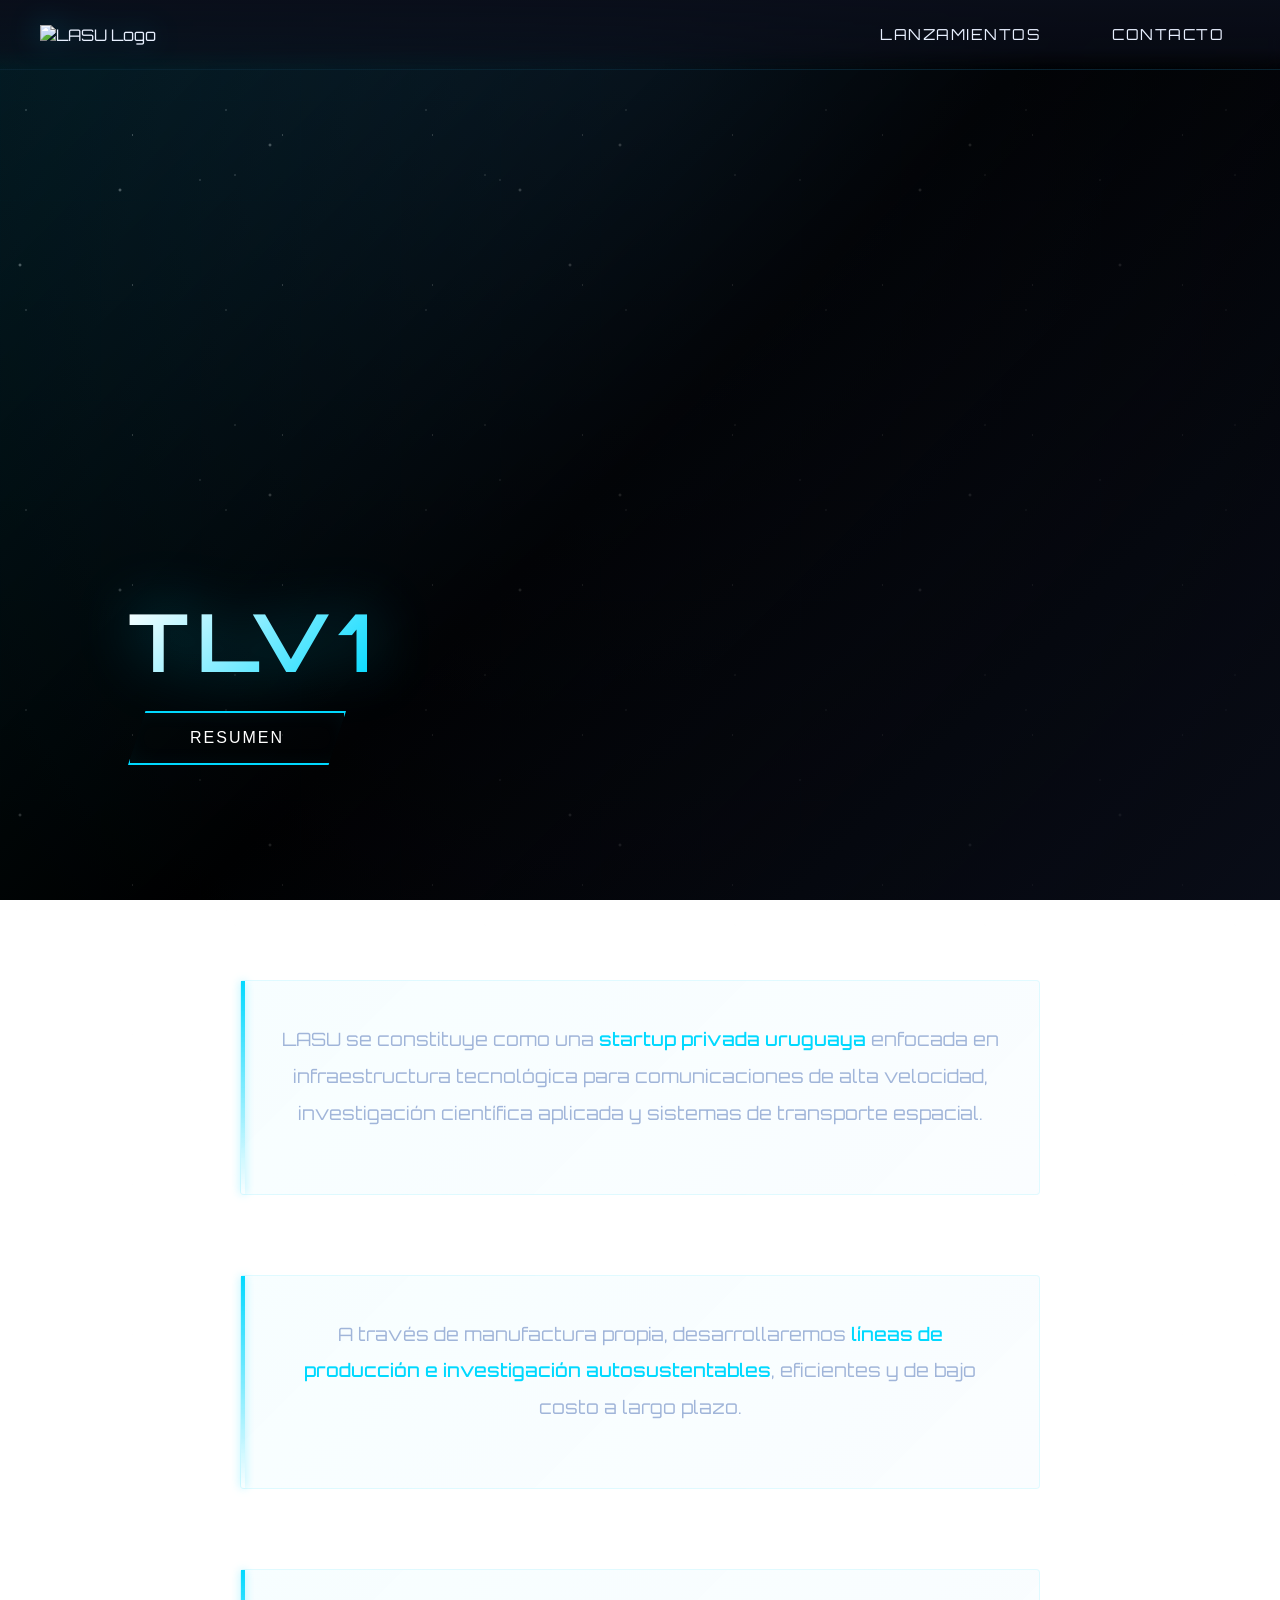
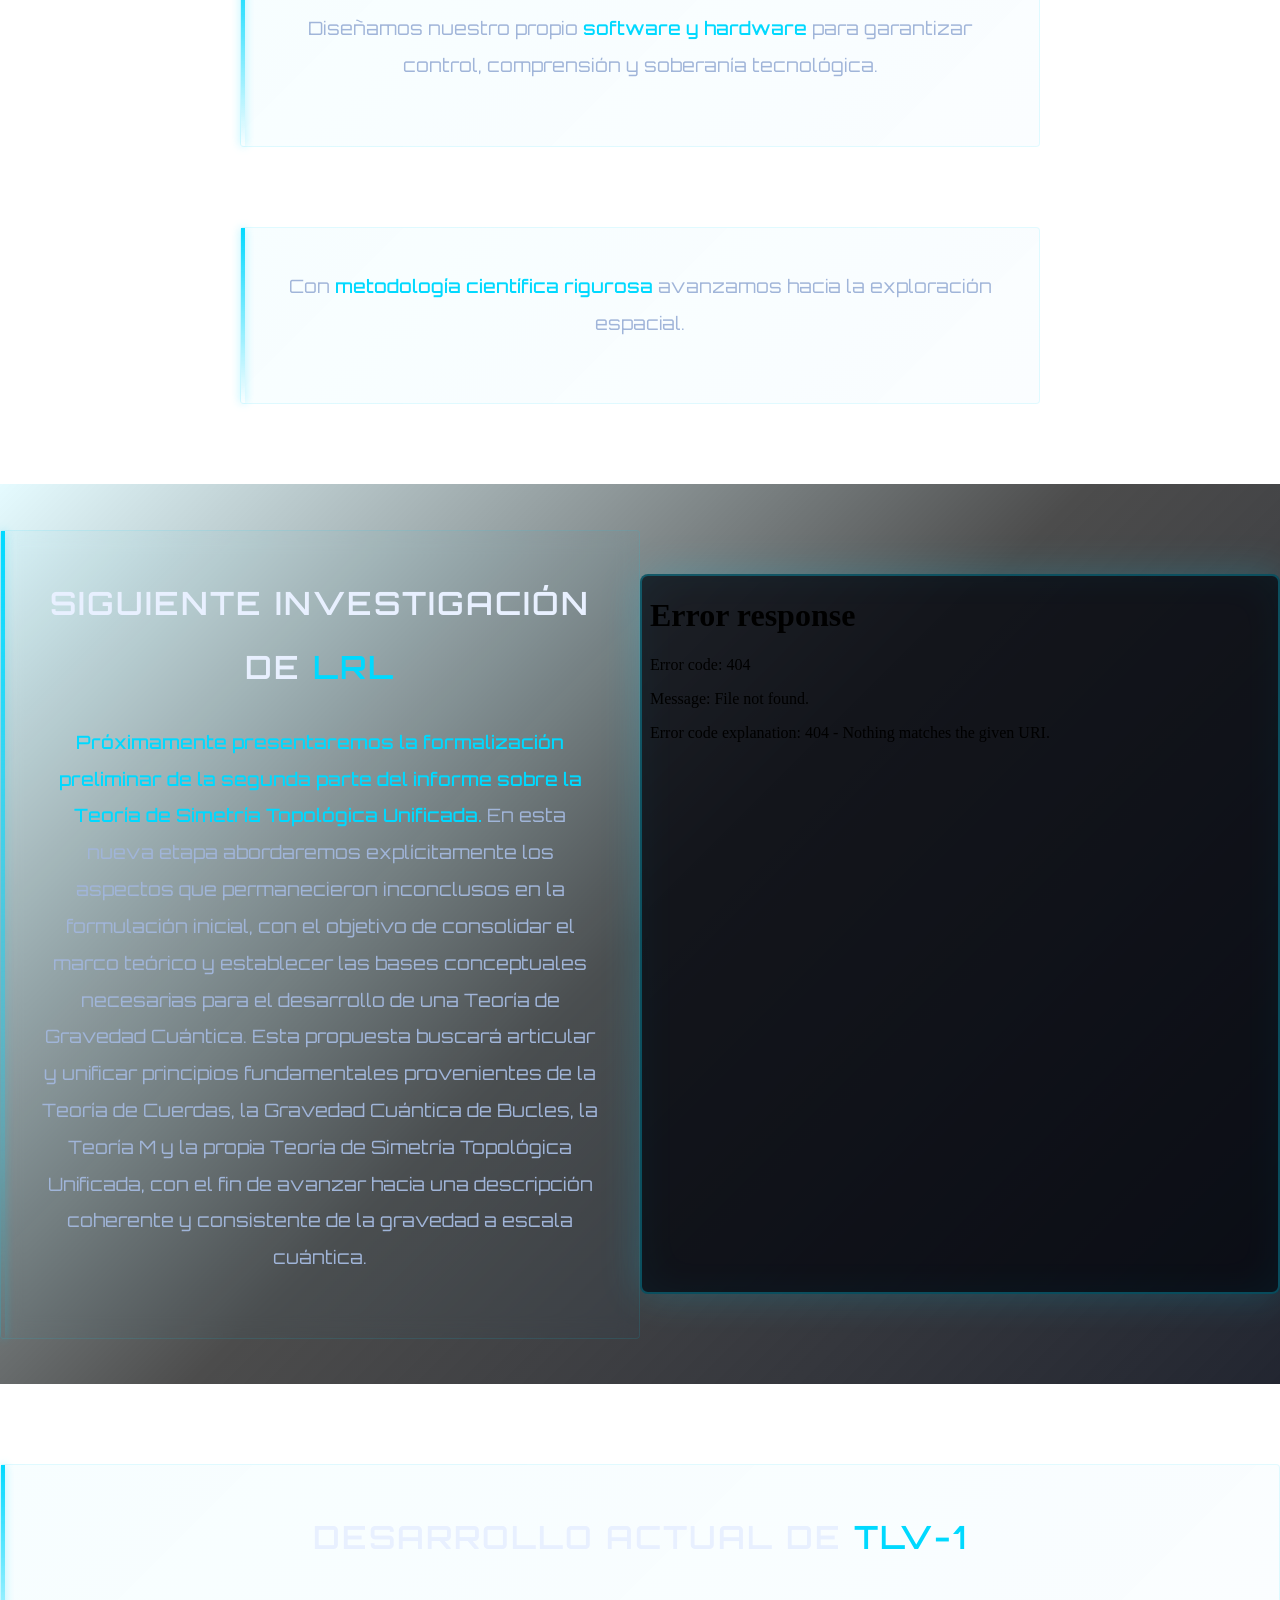
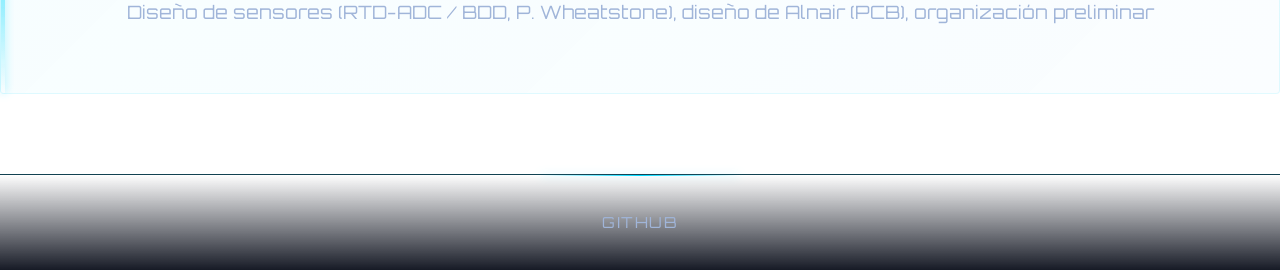
==== commit 16740678: "Refactor HTML structure and improve accessibility; update contact information and add social links -" ====
--- a/docs/index.html
+++ b/docs/index.html
@@ -25,8 +25,8 @@
     
     <!-- Menú móvil -->
     <aside class="menu-mobile" id="menuMobile">
-      <a href="lanzamientos.html">Lanzamientos</a>
-      <a href="contacto.html">Contacto</a>
+      <a href="#">Lanzamientos</a>
+      <a href="#">Contacto</a>
     </aside>
     
     <!-- Overlay -->
@@ -120,5 +120,6 @@
 
     <script src="scripts.js" defer></script>
     <script src="overlay.js" defer></script>
+    <script src="scroll.js" defer></script>
   </body>
 </html>
--- a/docs/styles.css
+++ b/docs/styles.css
@@ -482,17 +482,7 @@
   border: 1px solid rgba(0, 217, 255, 0.1);
   border-radius: 4px;
   backdrop-filter: blur(10px);
-  opacity: 0;
-  transform: translateY(30px);
-  animation: fadeUp 0.8s cubic-bezier(0.4, 0, 0.2, 1) forwards;
-  animation-delay: calc(var(--article-index, 0) * 0.15s);
-}
-
-.article:nth-child(1) { --article-index: 1; }
-.article:nth-child(2) { --article-index: 2; }
-.article:nth-child(3) { --article-index: 3; }
-.article:nth-child(4) { --article-index: 4; }
-.article:nth-child(5) { --article-index: 5; }
+}
 
 .article::before {
   content: '';
@@ -759,15 +749,7 @@
   overflow: hidden;
   backdrop-filter: blur(10px);
   transition: all 0.4s ease;
-  opacity: 0;
-  transform: translateY(30px);
-  animation: fadeUp 0.8s cubic-bezier(0.4, 0, 0.2, 1) forwards;
-  animation-delay: calc(var(--launch-index, 0) * 0.2s);
-}
-
-.launch-card:nth-child(2) { --launch-index: 1; }
-.launch-card:nth-child(3) { --launch-index: 2; }
-.launch-card:nth-child(4) { --launch-index: 3; }
+}
 
 .launch-card:hover {
   border-color: var(--accent);
@@ -892,9 +874,7 @@
 }
 
 .contact-form-wrapper {
-  opacity: 0;
-  transform: translateY(30px);
-  animation: fadeUp 0.8s cubic-bezier(0.4, 0, 0.2, 1) 0.2s forwards;
+  /* Animation handled by scroll-animate.js */
 }
 
 .contact-form {
@@ -960,9 +940,7 @@
 
 /* Contact Info Sidebar */
 .contact-info {
-  opacity: 0;
-  transform: translateY(30px);
-  animation: fadeUp 0.8s cubic-bezier(0.4, 0, 0.2, 1) 0.4s forwards;
+  /* Animation handled by scroll-animate.js */
 }
 
 .info-section {
@@ -1099,4 +1077,81 @@
   .launch-body {
     padding: 25px 20px;
   }
+}
+
+/* ================= SCROLL ANIMATIONS ================= */
+/* Base state for all scroll-animated elements */
+.scroll-animate {
+  opacity: 0;
+  transform: translateY(40px);
+  transition: 
+    opacity 0.8s cubic-bezier(0.4, 0, 0.2, 1),
+    transform 0.8s cubic-bezier(0.4, 0, 0.2, 1);
+}
+
+/* Active state when element enters viewport */
+.scroll-animate.fade-in-active {
+  opacity: 1;
+  transform: translateY(0);
+}
+
+/* Fade out state when element leaves viewport */
+.scroll-animate.fade-out-active {
+  opacity: 0;
+  transform: translateY(-20px);
+  transition: 
+    opacity 0.6s cubic-bezier(0.4, 0, 0.2, 1),
+    transform 0.6s cubic-bezier(0.4, 0, 0.2, 1);
+}
+
+/* Staggered animation delays for multiple elements */
+.scroll-animate:nth-child(1) {
+  transition-delay: 0s;
+}
+
+.scroll-animate:nth-child(2) {
+  transition-delay: 0.1s;
+}
+
+.scroll-animate:nth-child(3) {
+  transition-delay: 0.2s;
+}
+
+.scroll-animate:nth-child(4) {
+  transition-delay: 0.3s;
+}
+
+.scroll-animate:nth-child(5) {
+  transition-delay: 0.4s;
+}
+
+.scroll-animate:nth-child(6) {
+  transition-delay: 0.5s;
+}
+
+/* Special handling for hero sections - they should always be visible */
+.hero .nl,
+.hero .article {
+  /* Keep existing animations */
+}
+
+/* Override for elements that should not have scroll animation */
+.no-scroll-animate {
+  opacity: 1 !important;
+  transform: none !important;
+}
+
+/* Reduced motion support */
+@media (prefers-reduced-motion: reduce) {
+  .scroll-animate {
+    opacity: 1 !important;
+    transform: none !important;
+    transition: none !important;
+  }
+  
+  .scroll-animate.fade-in-active,
+  .scroll-animate.fade-out-active {
+    opacity: 1 !important;
+    transform: none !important;
+  }
 }
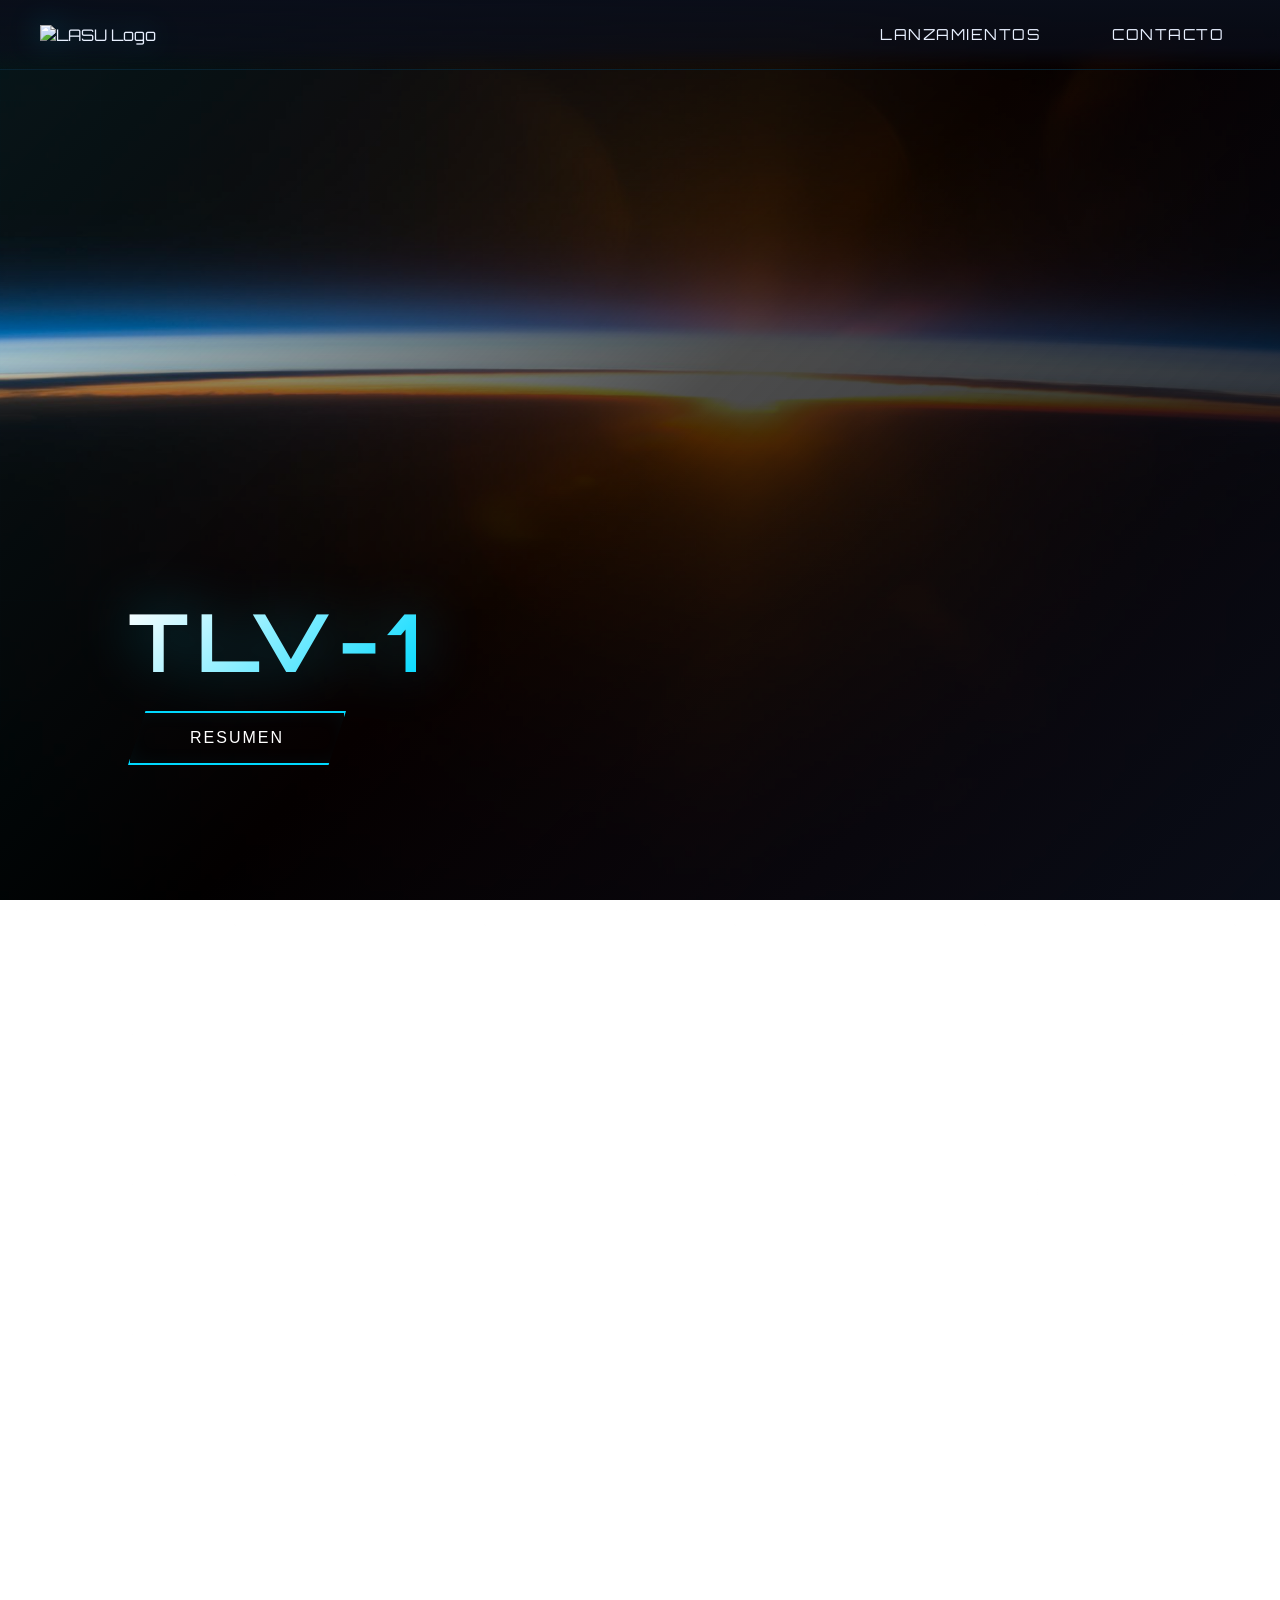
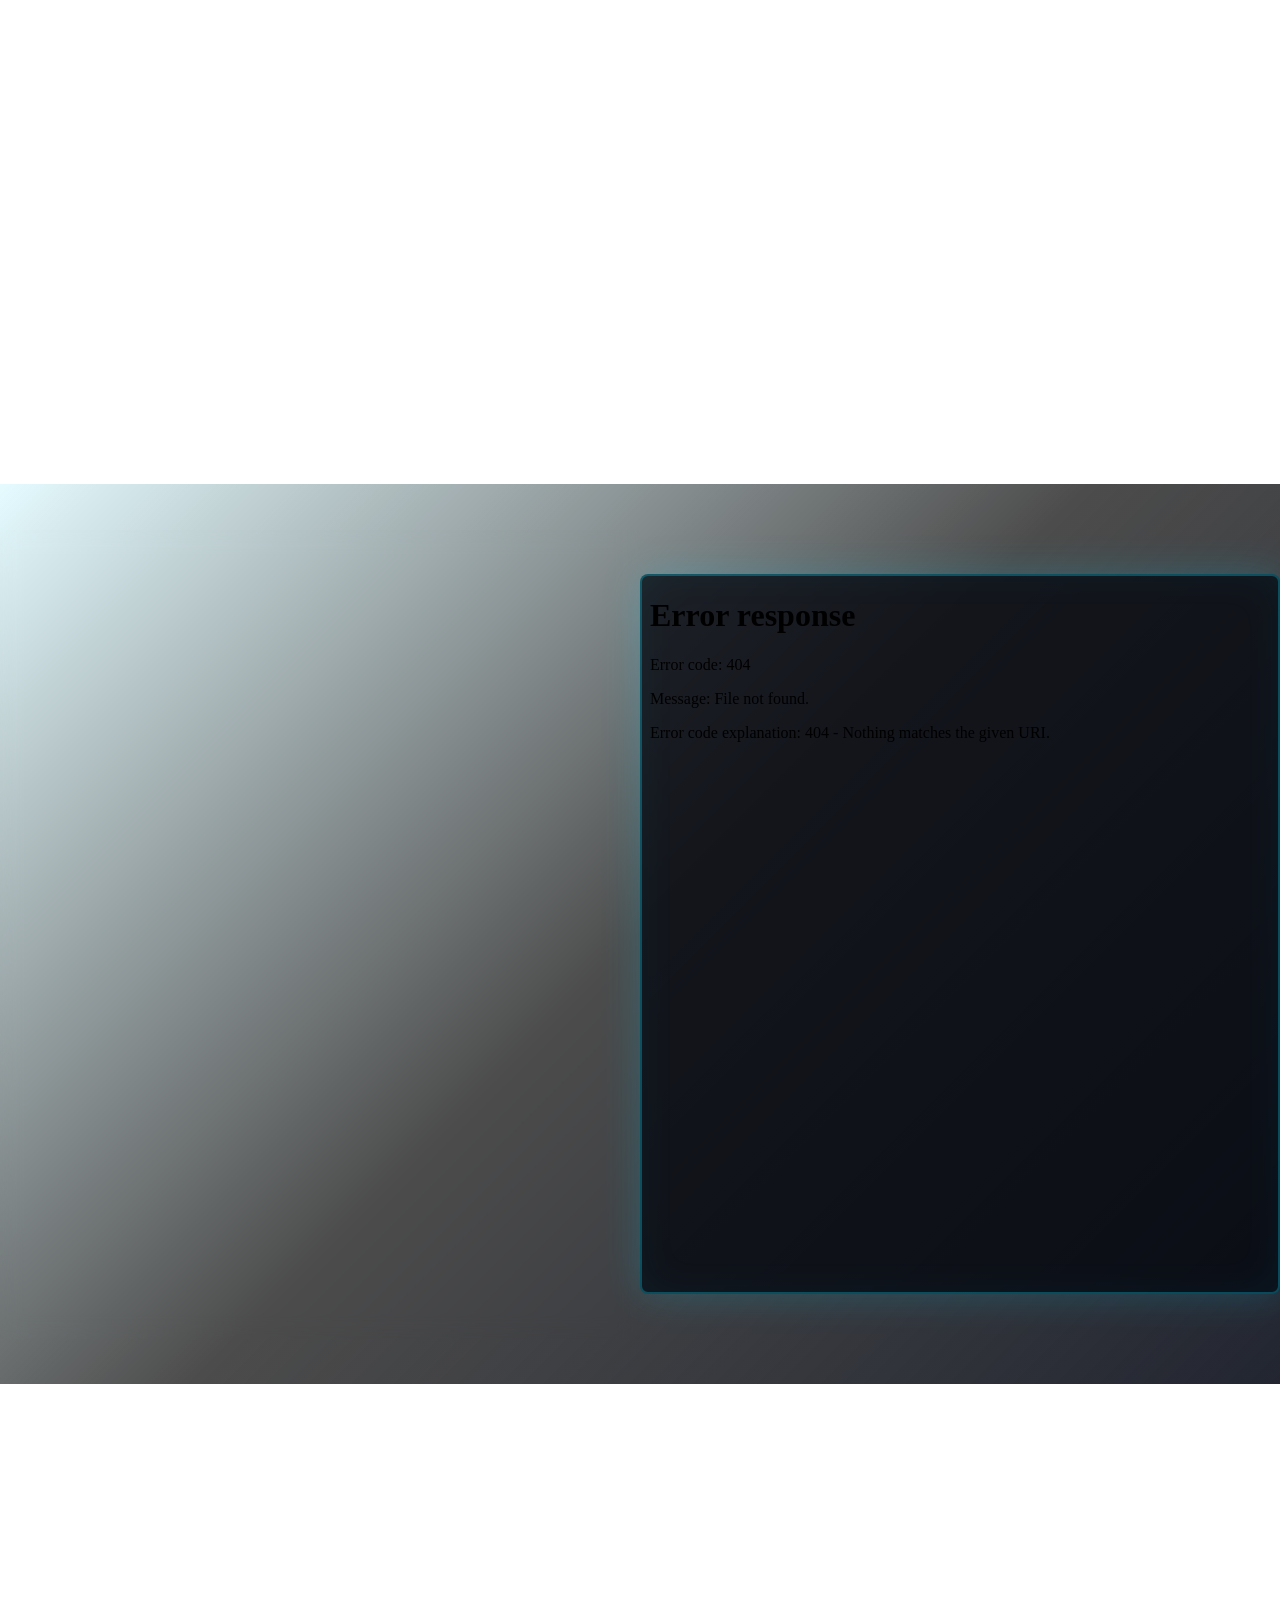
==== commit 060eaadc: "feat: Add initial website structure including home, next launch pages, assets, and VS Code Live Serv" ====
--- a/docs/index.html
+++ b/docs/index.html
@@ -42,9 +42,9 @@
     </div>
     
     <!-- Hero Section -->
-    <div class="hero" style="background-image: url('lasu_banner-no-logo.png')">
+    <div class="hero" style="background-image: url('iss043e093710large.jpg')">
       <div class="nl">
-        <h2>TLV1</h2>
+        <h2>TLV-1</h2>
         <a href="nl.html"><button class="btn-vaso">Resumen</button></a>
       </div>
     </div>
@@ -107,7 +107,7 @@
       <div class="article" style="min-width: 100%; max-width: 90%;">
         <h2>
           Desarrollo actual de
-          <a href="https://lasu-aerospace.github.io/.github/nl">TLV-1</a>
+          <a href="https://lasu-aerospace.github.io/nl">TLV-1</a>
         </h2>
         <p>Diseño de sensores (RTD-ADC / BDD, P. Wheatstone), diseño de Alnair (PCB), organización preliminar</p>
       </div>
